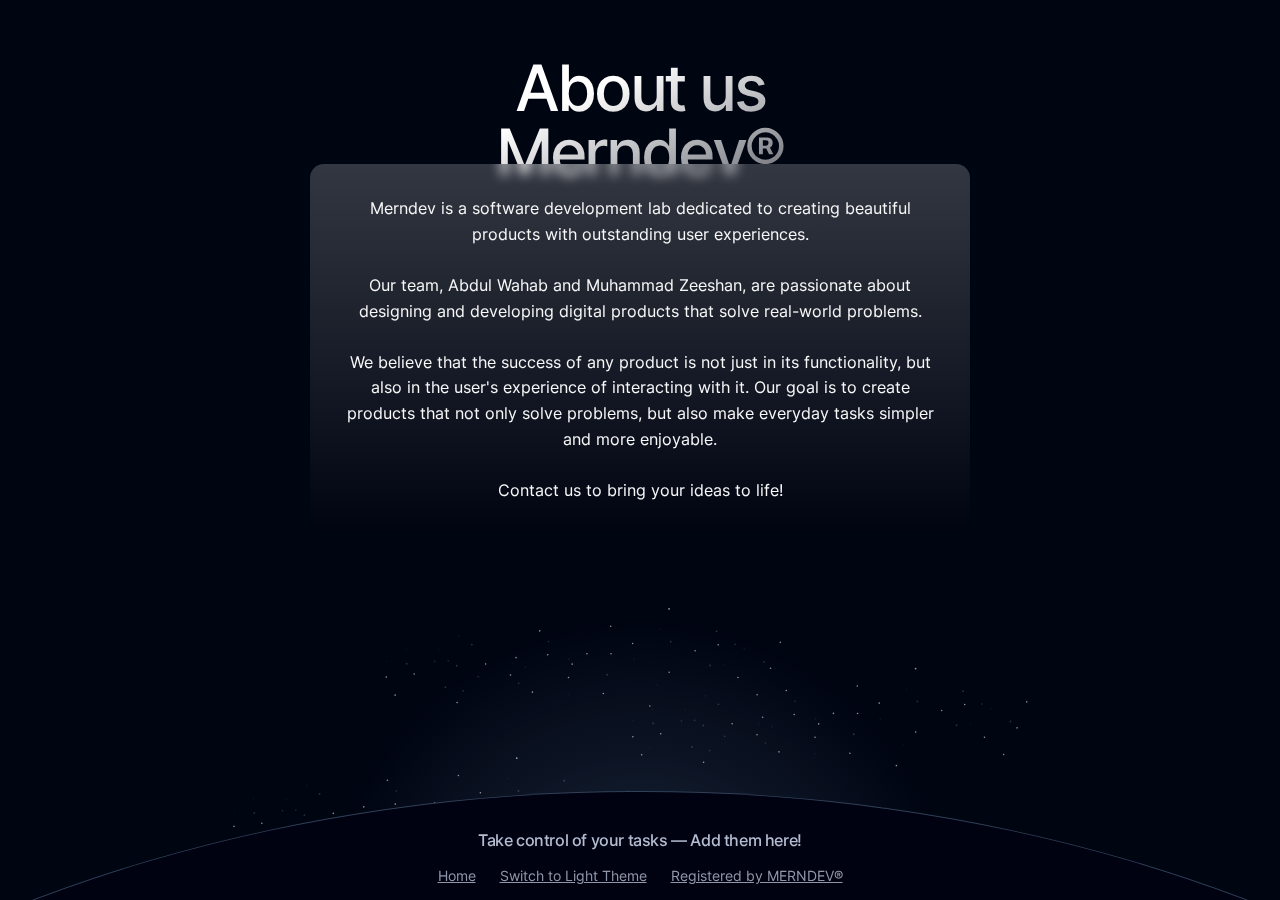
==== about.html @ f700a117 "Set up the git repo of project" ====
<!DOCTYPE html><!--  This site was created in Webflow. https://www.webflow.com  -->
<!--  Last Published: Wed Mar 15 2023 17:53:46 GMT+0000 (Coordinated Universal Time)  -->
<html data-wf-page="63f1719cac84aa5ac4c2e394" data-wf-site="63d78ce0af6ccf3d63dbedeb" lang="en">
<head>
  <meta charset="utf-8">
  <title>About | TaskTodo — Manage your today todo list on a new tab.</title>
  <meta content="Organize your daily tasks with TaskTodo — Todo. Chrome extension that displays your to-do list on a New tab. Stay productive and conquer your daily tasks with ease. Try TaskTodo now." name="description">
  <meta content="About | TaskTodo — Manage your today todo list on a new tab." property="og:title">
  <meta content="Organize your daily tasks with TaskTodo — Todo. Chrome extension that displays your to-do list on a New tab. Stay productive and conquer your daily tasks with ease. Try TaskTodo now." property="og:description">
  <meta content="https://uploads-ssl.webflow.com/63d78ce0af6ccf3d63dbedeb/6411ccfc32f6bf37821a3258_about-newtab-todo.png" property="og:image">
  <meta content="About | TaskTodo — Manage your today todo list on a new tab." property="twitter:title">
  <meta content="Organize your daily tasks with TaskTodo — Todo. Chrome extension that displays your to-do list on a New tab. Stay productive and conquer your daily tasks with ease. Try TaskTodo now." property="twitter:description">
  <meta content="https://uploads-ssl.webflow.com/63d78ce0af6ccf3d63dbedeb/6411ccfc32f6bf37821a3258_about-newtab-todo.png" property="twitter:image">
  <meta property="og:type" content="website">
  <meta content="summary_large_image" name="twitter:card">
  <meta content="width=device-width, initial-scale=1" name="viewport">
  <meta content="Webflow" name="generator">
  <link href="css/normalize.css" rel="stylesheet" type="text/css">
  <link href="css/webflow.css" rel="stylesheet" type="text/css">
  <link href="css/tasktodo-by-merndev.webflow.css" rel="stylesheet" type="text/css">
  <!-- [if lt IE 9]><script src="https://cdnjs.cloudflare.com/ajax/libs/html5shiv/3.7.3/html5shiv.min.js" type="text/javascript"></script><![endif] -->
  <script type="text/javascript">!function(o,c){var n=c.documentElement,t=" w-mod-";n.className+=t+"js",("ontouchstart"in o||o.DocumentTouch&&c instanceof DocumentTouch)&&(n.className+=t+"touch")}(window,document);</script>
  <link href="images/favicon.ico" rel="shortcut icon" type="image/x-icon">
  <link href="images/webclip.png" rel="apple-touch-icon">
</head>
<body class="body-dark">
  <div class="page-wrapper">
    <main class="main">
      <header class="hero">
        <div class="container page-padding">
          <div class="hero-header about-us">
            <h1 data-w-id="ef1936a9-1f14-6239-ec7d-8630858e416c" class="hero-heading">About us <br>Merndev®<br></h1>
            <div class="feature-section-header about-us">
              <div class="feature-img-wrap about-us">
                <div>Merndev is a software development lab dedicated to creating beautiful products with outstanding user experiences.<br><br>Our team, Abdul Wahab and Muhammad Zeeshan, are passionate about designing and developing digital products that solve real-world problems.<br><br>We believe that the success of any product is not just in its functionality, but also in the user&#x27;s experience of interacting with it. Our goal is to create products that not only solve problems, but also make everyday tasks simpler and more enjoyable.<br><br>Contact us to bring your ideas to life!</div>
              </div>
            </div>
          </div>
        </div>
        <div class="stars-curve">
          <div class="stars-curve-glow"></div><img src="images/stars-bg.svg" loading="lazy" alt="" class="stars-curve-bg">
          <div class="stars-curve-bottom"></div>
        </div>
      </header>
    </main>
    <div class="fixed">
      <div class="container vertical">
        <div class="text-block">Take control of your tasks — Add them here!</div>
        <div class="nav-menu">
          <a href="index.html" class="nav-link w-inline-block">
            <div>Home</div>
          </a>
          <a href="about-white.html" class="nav-link w-inline-block">
            <div>Switch to Light Theme</div>
          </a>
          <a href="mailto:merndev.ai@gmail.com?subject=Hi%20Merndev!" class="nav-link w-inline-block">
            <div>Registered by MERNDEV®</div>
          </a>
        </div>
      </div>
    </div>
  </div>
  <script src="https://d3e54v103j8qbb.cloudfront.net/js/jquery-3.5.1.min.dc5e7f18c8.js?site=63d78ce0af6ccf3d63dbedeb" type="text/javascript" integrity="sha256-9/aliU8dGd2tb6OSsuzixeV4y/faTqgFtohetphbbj0=" crossorigin="anonymous"></script>
  <script src="js/webflow.js" type="text/javascript"></script>
  <!-- [if lte IE 9]><script src="https://cdnjs.cloudflare.com/ajax/libs/placeholders/3.0.2/placeholders.min.js"></script><![endif] -->
</body>
</html>
---- css/webflow.css ----
@font-face {
  font-family: 'webflow-icons';
  src: url("[data-uri]") format('truetype');
  font-weight: normal;
  font-style: normal;
}
[class^="w-icon-"],
[class*=" w-icon-"] {
  /* use !important to prevent issues with browser extensions that change fonts */
  font-family: 'webflow-icons' !important;
  speak: none;
  font-style: normal;
  font-weight: normal;
  font-variant: normal;
  text-transform: none;
  line-height: 1;
  /* Better Font Rendering =========== */
  -webkit-font-smoothing: antialiased;
  -moz-osx-font-smoothing: grayscale;
}
.w-icon-slider-right:before {
  content: "\e600";
}
.w-icon-slider-left:before {
  content: "\e601";
}
.w-icon-nav-menu:before {
  content: "\e602";
}
.w-icon-arrow-down:before,
.w-icon-dropdown-toggle:before {
  content: "\e603";
}
.w-icon-file-upload-remove:before {
  content: "\e900";
}
.w-icon-file-upload-icon:before {
  content: "\e903";
}
* {
  -webkit-box-sizing: border-box;
  -moz-box-sizing: border-box;
  box-sizing: border-box;
}
html {
  height: 100%;
}
body {
  margin: 0;
  min-height: 100%;
  background-color: #fff;
  font-family: Arial, sans-serif;
  font-size: 14px;
  line-height: 20px;
  color: #333;
}
img {
  max-width: 100%;
  vertical-align: middle;
  display: inline-block;
}
html.w-mod-touch * {
  background-attachment: scroll !important;
}
.w-block {
  display: block;
}
.w-inline-block {
  max-width: 100%;
  display: inline-block;
}
.w-clearfix:before,
.w-clearfix:after {
  content: " ";
  display: table;
  grid-column-start: 1;
  grid-row-start: 1;
  grid-column-end: 2;
  grid-row-end: 2;
}
.w-clearfix:after {
  clear: both;
}
.w-hidden {
  display: none;
}
.w-button {
  display: inline-block;
  padding: 9px 15px;
  background-color: #3898EC;
  color: white;
  border: 0;
  line-height: inherit;
  text-decoration: none;
  cursor: pointer;
  border-radius: 0;
}
input.w-button {
  -webkit-appearance: button;
}
html[data-w-dynpage] [data-w-cloak] {
  color: transparent !important;
}
.w-webflow-badge,
.w-webflow-badge * {
  position: static;
  left: auto;
  top: auto;
  right: auto;
  bottom: auto;
  z-index: auto;
  display: block;
  visibility: visible;
  overflow: visible;
  overflow-x: visible;
  overflow-y: visible;
  box-sizing: border-box;
  width: auto;
  height: auto;
  max-height: none;
  max-width: none;
  min-height: 0;
  min-width: 0;
  margin: 0;
  padding: 0;
  float: none;
  clear: none;
  border: 0 none transparent;
  border-radius: 0;
  background: none;
  background-image: none;
  background-position: 0% 0%;
  background-size: auto auto;
  background-repeat: repeat;
  background-origin: padding-box;
  background-clip: border-box;
  background-attachment: scroll;
  background-color: transparent;
  box-shadow: none;
  opacity: 1;
  transform: none;
  transition: none;
  direction: ltr;
  font-family: inherit;
  font-weight: inherit;
  color: inherit;
  font-size: inherit;
  line-height: inherit;
  font-style: inherit;
  font-variant: inherit;
  text-align: inherit;
  letter-spacing: inherit;
  text-decoration: inherit;
  text-indent: 0;
  text-transform: inherit;
  list-style-type: disc;
  text-shadow: none;
  font-smoothing: auto;
  vertical-align: baseline;
  cursor: inherit;
  white-space: inherit;
  word-break: normal;
  word-spacing: normal;
  word-wrap: normal;
}
.w-webflow-badge {
  position: fixed !important;
  display: inline-block !important;
  visibility: visible !important;
  z-index: 2147483647 !important;
  top: auto !important;
  right: 12px !important;
  bottom: 12px !important;
  left: auto !important;
  color: #AAADB0 !important;
  background-color: #fff !important;
  border-radius: 3px !important;
  padding: 6px 8px 6px 6px !important;
  font-size: 12px !important;
  opacity: 1 !important;
  line-height: 14px !important;
  text-decoration: none !important;
  transform: none !important;
  margin: 0 !important;
  width: auto !important;
  height: auto !important;
  overflow: visible !important;
  white-space: nowrap;
  box-shadow: 0 0 0 1px rgba(0, 0, 0, 0.1), 0px 1px 3px rgba(0, 0, 0, 0.1);
  cursor: pointer;
}
.w-webflow-badge > img {
  display: inline-block !important;
  visibility: visible !important;
  opacity: 1 !important;
  vertical-align: middle !important;
}
h1,
h2,
h3,
h4,
h5,
h6 {
  font-weight: bold;
  margin-bottom: 10px;
}
h1 {
  font-size: 38px;
  line-height: 44px;
  margin-top: 20px;
}
h2 {
  font-size: 32px;
  line-height: 36px;
  margin-top: 20px;
}
h3 {
  font-size: 24px;
  line-height: 30px;
  margin-top: 20px;
}
h4 {
  font-size: 18px;
  line-height: 24px;
  margin-top: 10px;
}
h5 {
  font-size: 14px;
  line-height: 20px;
  margin-top: 10px;
}
h6 {
  font-size: 12px;
  line-height: 18px;
  margin-top: 10px;
}
p {
  margin-top: 0;
  margin-bottom: 10px;
}
blockquote {
  margin: 0 0 10px 0;
  padding: 10px 20px;
  border-left: 5px solid #E2E2E2;
  font-size: 18px;
  line-height: 22px;
}
figure {
  margin: 0;
  margin-bottom: 10px;
}
figcaption {
  margin-top: 5px;
  text-align: center;
}
ul,
ol {
  margin-top: 0px;
  margin-bottom: 10px;
  padding-left: 40px;
}
.w-list-unstyled {
  padding-left: 0;
  list-style: none;
}
.w-embed:before,
.w-embed:after {
  content: " ";
  display: table;
  grid-column-start: 1;
  grid-row-start: 1;
  grid-column-end: 2;
  grid-row-end: 2;
}
.w-embed:after {
  clear: both;
}
.w-video {
  width: 100%;
  position: relative;
  padding: 0;
}
.w-video iframe,
.w-video object,
.w-video embed {
  position: absolute;
  top: 0;
  left: 0;
  width: 100%;
  height: 100%;
  border: none;
}
fieldset {
  padding: 0;
  margin: 0;
  border: 0;
}
button,
[type='button'],
[type='reset'] {
  border: 0;
  cursor: pointer;
  -webkit-appearance: button;
}
.w-form {
  margin: 0 0 15px;
}
.w-form-done {
  display: none;
  padding: 20px;
  text-align: center;
  background-color: #dddddd;
}
.w-form-fail {
  display: none;
  margin-top: 10px;
  padding: 10px;
  background-color: #ffdede;
}
label {
  display: block;
  margin-bottom: 5px;
  font-weight: bold;
}
.w-input,
.w-select {
  display: block;
  width: 100%;
  height: 38px;
  padding: 8px 12px;
  margin-bottom: 10px;
  font-size: 14px;
  line-height: 1.42857143;
  color: #333333;
  vertical-align: middle;
  background-color: #ffffff;
  border: 1px solid #cccccc;
}
.w-input:-moz-placeholder,
.w-select:-moz-placeholder {
  color: #999;
}
.w-input::-moz-placeholder,
.w-select::-moz-placeholder {
  color: #999;
  opacity: 1;
}
.w-input:-ms-input-placeholder,
.w-select:-ms-input-placeholder {
  color: #999;
}
.w-input::-webkit-input-placeholder,
.w-select::-webkit-input-placeholder {
  color: #999;
}
.w-input:focus,
.w-select:focus {
  border-color: #3898EC;
  outline: 0;
}
.w-input[disabled],
.w-select[disabled],
.w-input[readonly],
.w-select[readonly],
fieldset[disabled] .w-input,
fieldset[disabled] .w-select {
  cursor: not-allowed;
}
.w-input[disabled]:not(.w-input-disabled),
.w-select[disabled]:not(.w-input-disabled),
.w-input[readonly],
.w-select[readonly],
fieldset[disabled]:not(.w-input-disabled) .w-input,
fieldset[disabled]:not(.w-input-disabled) .w-select {
  background-color: #eeeeee;
}
textarea.w-input,
textarea.w-select {
  height: auto;
}
.w-select {
  background-color: #f3f3f3;
}
.w-select[multiple] {
  height: auto;
}
.w-form-label {
  display: inline-block;
  cursor: pointer;
  font-weight: normal;
  margin-bottom: 0px;
}
.w-radio {
  display: block;
  margin-bottom: 5px;
  padding-left: 20px;
}
.w-radio:before,
.w-radio:after {
  content: " ";
  display: table;
  grid-column-start: 1;
  grid-row-start: 1;
  grid-column-end: 2;
  grid-row-end: 2;
}
.w-radio:after {
  clear: both;
}
.w-radio-input {
  margin: 4px 0 0;
  margin-top: 1px \9;
  line-height: normal;
  float: left;
  margin-left: -20px;
}
.w-radio-input {
  margin-top: 3px;
}
.w-file-upload {
  display: block;
  margin-bottom: 10px;
}
.w-file-upload-input {
  width: 0.1px;
  height: 0.1px;
  opacity: 0;
  overflow: hidden;
  position: absolute;
  z-index: -100;
}
.w-file-upload-default,
.w-file-upload-uploading,
.w-file-upload-success {
  display: inline-block;
  color: #333333;
}
.w-file-upload-error {
  display: block;
  margin-top: 10px;
}
.w-file-upload-default.w-hidden,
.w-file-upload-uploading.w-hidden,
.w-file-upload-error.w-hidden,
.w-file-upload-success.w-hidden {
  display: none;
}
.w-file-upload-uploading-btn {
  display: flex;
  font-size: 14px;
  font-weight: normal;
  cursor: pointer;
  margin: 0;
  padding: 8px 12px;
  border: 1px solid #cccccc;
  background-color: #fafafa;
}
.w-file-upload-file {
  display: flex;
  flex-grow: 1;
  justify-content: space-between;
  margin: 0;
  padding: 8px 9px 8px 11px;
  border: 1px solid #cccccc;
  background-color: #fafafa;
}
.w-file-upload-file-name {
  font-size: 14px;
  font-weight: normal;
  display: block;
}
.w-file-remove-link {
  margin-top: 3px;
  margin-left: 10px;
  width: auto;
  height: auto;
  padding: 3px;
  display: block;
  cursor: pointer;
}
.w-icon-file-upload-remove {
  margin: auto;
  font-size: 10px;
}
.w-file-upload-error-msg {
  display: inline-block;
  color: #ea384c;
  padding: 2px 0;
}
.w-file-upload-info {
  display: inline-block;
  line-height: 38px;
  padding: 0 12px;
}
.w-file-upload-label {
  display: inline-block;
  font-size: 14px;
  font-weight: normal;
  cursor: pointer;
  margin: 0;
  padding: 8px 12px;
  border: 1px solid #cccccc;
  background-color: #fafafa;
}
.w-icon-file-upload-icon,
.w-icon-file-upload-uploading {
  display: inline-block;
  margin-right: 8px;
  width: 20px;
}
.w-icon-file-upload-uploading {
  height: 20px;
}
.w-container {
  margin-left: auto;
  margin-right: auto;
  max-width: 940px;
}
.w-container:before,
.w-container:after {
  content: " ";
  display: table;
  grid-column-start: 1;
  grid-row-start: 1;
  grid-column-end: 2;
  grid-row-end: 2;
}
.w-container:after {
  clear: both;
}
.w-container .w-row {
  margin-left: -10px;
  margin-right: -10px;
}
.w-row:before,
.w-row:after {
  content: " ";
  display: table;
  grid-column-start: 1;
  grid-row-start: 1;
  grid-column-end: 2;
  grid-row-end: 2;
}
.w-row:after {
  clear: both;
}
.w-row .w-row {
  margin-left: 0;
  margin-right: 0;
}
.w-col {
  position: relative;
  float: left;
  width: 100%;
  min-height: 1px;
  padding-left: 10px;
  padding-right: 10px;
}
.w-col .w-col {
  padding-left: 0;
  padding-right: 0;
}
.w-col-1 {
  width: 8.33333333%;
}
.w-col-2 {
  width: 16.66666667%;
}
.w-col-3 {
  width: 25%;
}
.w-col-4 {
  width: 33.33333333%;
}
.w-col-5 {
  width: 41.66666667%;
}
.w-col-6 {
  width: 50%;
}
.w-col-7 {
  width: 58.33333333%;
}
.w-col-8 {
  width: 66.66666667%;
}
.w-col-9 {
  width: 75%;
}
.w-col-10 {
  width: 83.33333333%;
}
.w-col-11 {
  width: 91.66666667%;
}
.w-col-12 {
  width: 100%;
}
.w-hidden-main {
  display: none !important;
}
@media screen and (max-width: 991px) {
  .w-container {
    max-width: 728px;
  }
  .w-hidden-main {
    display: inherit !important;
  }
  .w-hidden-medium {
    display: none !important;
  }
  .w-col-medium-1 {
    width: 8.33333333%;
  }
  .w-col-medium-2 {
    width: 16.66666667%;
  }
  .w-col-medium-3 {
    width: 25%;
  }
  .w-col-medium-4 {
    width: 33.33333333%;
  }
  .w-col-medium-5 {
    width: 41.66666667%;
  }
  .w-col-medium-6 {
    width: 50%;
  }
  .w-col-medium-7 {
    width: 58.33333333%;
  }
  .w-col-medium-8 {
    width: 66.66666667%;
  }
  .w-col-medium-9 {
    width: 75%;
  }
  .w-col-medium-10 {
    width: 83.33333333%;
  }
  .w-col-medium-11 {
    width: 91.66666667%;
  }
  .w-col-medium-12 {
    width: 100%;
  }
  .w-col-stack {
    width: 100%;
    left: auto;
    right: auto;
  }
}
@media screen and (max-width: 767px) {
  .w-hidden-main {
    display: inherit !important;
  }
  .w-hidden-medium {
    display: inherit !important;
  }
  .w-hidden-small {
    display: none !important;
  }
  .w-row,
  .w-container .w-row {
    margin-left: 0;
    margin-right: 0;
  }
  .w-col {
    width: 100%;
    left: auto;
    right: auto;
  }
  .w-col-small-1 {
    width: 8.33333333%;
  }
  .w-col-small-2 {
    width: 16.66666667%;
  }
  .w-col-small-3 {
    width: 25%;
  }
  .w-col-small-4 {
    width: 33.33333333%;
  }
  .w-col-small-5 {
    width: 41.66666667%;
  }
  .w-col-small-6 {
    width: 50%;
  }
  .w-col-small-7 {
    width: 58.33333333%;
  }
  .w-col-small-8 {
    width: 66.66666667%;
  }
  .w-col-small-9 {
    width: 75%;
  }
  .w-col-small-10 {
    width: 83.33333333%;
  }
  .w-col-small-11 {
    width: 91.66666667%;
  }
  .w-col-small-12 {
    width: 100%;
  }
}
@media screen and (max-width: 479px) {
  .w-container {
    max-width: none;
  }
  .w-hidden-main {
    display: inherit !important;
  }
  .w-hidden-medium {
    display: inherit !important;
  }
  .w-hidden-small {
    display: inherit !important;
  }
  .w-hidden-tiny {
    display: none !important;
  }
  .w-col {
    width: 100%;
  }
  .w-col-tiny-1 {
    width: 8.33333333%;
  }
  .w-col-tiny-2 {
    width: 16.66666667%;
  }
  .w-col-tiny-3 {
    width: 25%;
  }
  .w-col-tiny-4 {
    width: 33.33333333%;
  }
  .w-col-tiny-5 {
    width: 41.66666667%;
  }
  .w-col-tiny-6 {
    width: 50%;
  }
  .w-col-tiny-7 {
    width: 58.33333333%;
  }
  .w-col-tiny-8 {
    width: 66.66666667%;
  }
  .w-col-tiny-9 {
    width: 75%;
  }
  .w-col-tiny-10 {
    width: 83.33333333%;
  }
  .w-col-tiny-11 {
    width: 91.66666667%;
  }
  .w-col-tiny-12 {
    width: 100%;
  }
}
.w-widget {
  position: relative;
}
.w-widget-map {
  width: 100%;
  height: 400px;
}
.w-widget-map label {
  width: auto;
  display: inline;
}
.w-widget-map img {
  max-width: inherit;
}
.w-widget-map .gm-style-iw {
  text-align: center;
}
.w-widget-map .gm-style-iw > button {
  display: none !important;
}
.w-widget-twitter {
  overflow: hidden;
}
.w-widget-twitter-count-shim {
  display: inline-block;
  vertical-align: top;
  position: relative;
  width: 28px;
  height: 20px;
  text-align: center;
  background: white;
  border: #758696 solid 1px;
  border-radius: 3px;
}
.w-widget-twitter-count-shim * {
  pointer-events: none;
  -webkit-user-select: none;
  -moz-user-select: none;
  -ms-user-select: none;
  user-select: none;
}
.w-widget-twitter-count-shim .w-widget-twitter-count-inner {
  position: relative;
  font-size: 15px;
  line-height: 12px;
  text-align: center;
  color: #999;
  font-family: serif;
}
.w-widget-twitter-count-shim .w-widget-twitter-count-clear {
  position: relative;
  display: block;
}
.w-widget-twitter-count-shim.w--large {
  width: 36px;
  height: 28px;
}
.w-widget-twitter-count-shim.w--large .w-widget-twitter-count-inner {
  font-size: 18px;
  line-height: 18px;
}
.w-widget-twitter-count-shim:not(.w--vertical) {
  margin-left: 5px;
  margin-right: 8px;
}
.w-widget-twitter-count-shim:not(.w--vertical).w--large {
  margin-left: 6px;
}
.w-widget-twitter-count-shim:not(.w--vertical):before,
.w-widget-twitter-count-shim:not(.w--vertical):after {
  top: 50%;
  left: 0;
  border: solid transparent;
  content: ' ';
  height: 0;
  width: 0;
  position: absolute;
  pointer-events: none;
}
.w-widget-twitter-count-shim:not(.w--vertical):before {
  border-color: rgba(117, 134, 150, 0);
  border-right-color: #5d6c7b;
  border-width: 4px;
  margin-left: -9px;
  margin-top: -4px;
}
.w-widget-twitter-count-shim:not(.w--vertical).w--large:before {
  border-width: 5px;
  margin-left: -10px;
  margin-top: -5px;
}
.w-widget-twitter-count-shim:not(.w--vertical):after {
  border-color: rgba(255, 255, 255, 0);
  border-right-color: white;
  border-width: 4px;
  margin-left: -8px;
  margin-top: -4px;
}
.w-widget-twitter-count-shim:not(.w--vertical).w--large:after {
  border-width: 5px;
  margin-left: -9px;
  margin-top: -5px;
}
.w-widget-twitter-count-shim.w--vertical {
  width: 61px;
  height: 33px;
  margin-bottom: 8px;
}
.w-widget-twitter-count-shim.w--vertical:before,
.w-widget-twitter-count-shim.w--vertical:after {
  top: 100%;
  left: 50%;
  border: solid transparent;
  content: ' ';
  height: 0;
  width: 0;
  position: absolute;
  pointer-events: none;
}
.w-widget-twitter-count-shim.w--vertical:before {
  border-color: rgba(117, 134, 150, 0);
  border-top-color: #5d6c7b;
  border-width: 5px;
  margin-left: -5px;
}
.w-widget-twitter-count-shim.w--vertical:after {
  border-color: rgba(255, 255, 255, 0);
  border-top-color: white;
  border-width: 4px;
  margin-left: -4px;
}
.w-widget-twitter-count-shim.w--vertical .w-widget-twitter-count-inner {
  font-size: 18px;
  line-height: 22px;
}
.w-widget-twitter-count-shim.w--vertical.w--large {
  width: 76px;
}
.w-background-video {
  position: relative;
  overflow: hidden;
  height: 500px;
  color: white;
}
.w-background-video > video {
  background-size: cover;
  background-position: 50% 50%;
  position: absolute;
  margin: auto;
  width: 100%;
  height: 100%;
  right: -100%;
  bottom: -100%;
  top: -100%;
  left: -100%;
  object-fit: cover;
  z-index: -100;
}
.w-background-video > video::-webkit-media-controls-start-playback-button {
  display: none !important;
  -webkit-appearance: none;
}
.w-background-video--control {
  position: absolute;
  bottom: 1em;
  right: 1em;
  background-color: transparent;
  padding: 0;
}
.w-background-video--control > [hidden] {
  display: none !important;
}
.w-slider {
  position: relative;
  height: 300px;
  text-align: center;
  background: #dddddd;
  clear: both;
  -webkit-tap-highlight-color: rgba(0, 0, 0, 0);
  tap-highlight-color: rgba(0, 0, 0, 0);
}
.w-slider-mask {
  position: relative;
  display: block;
  overflow: hidden;
  z-index: 1;
  left: 0;
  right: 0;
  height: 100%;
  white-space: nowrap;
}
.w-slide {
  position: relative;
  display: inline-block;
  vertical-align: top;
  width: 100%;
  height: 100%;
  white-space: normal;
  text-align: left;
}
.w-slider-nav {
  position: absolute;
  z-index: 2;
  top: auto;
  right: 0;
  bottom: 0;
  left: 0;
  margin: auto;
  padding-top: 10px;
  height: 40px;
  text-align: center;
  -webkit-tap-highlight-color: rgba(0, 0, 0, 0);
  tap-highlight-color: rgba(0, 0, 0, 0);
}
.w-slider-nav.w-round > div {
  border-radius: 100%;
}
.w-slider-nav.w-num > div {
  width: auto;
  height: auto;
  padding: 0.2em 0.5em;
  font-size: inherit;
  line-height: inherit;
}
.w-slider-nav.w-shadow > div {
  box-shadow: 0 0 3px rgba(51, 51, 51, 0.4);
}
.w-slider-nav-invert {
  color: #fff;
}
.w-slider-nav-invert > div {
  background-color: rgba(34, 34, 34, 0.4);
}
.w-slider-nav-invert > div.w-active {
  background-color: #222;
}
.w-slider-dot {
  position: relative;
  display: inline-block;
  width: 1em;
  height: 1em;
  background-color: rgba(255, 255, 255, 0.4);
  cursor: pointer;
  margin: 0 3px 0.5em;
  transition: background-color 100ms, color 100ms;
}
.w-slider-dot.w-active {
  background-color: #fff;
}
.w-slider-dot:focus {
  outline: none;
  box-shadow: 0px 0px 0px 2px #fff;
}
.w-slider-dot:focus.w-active {
  box-shadow: none;
}
.w-slider-arrow-left,
.w-slider-arrow-right {
  position: absolute;
  width: 80px;
  top: 0;
  right: 0;
  bottom: 0;
  left: 0;
  margin: auto;
  cursor: pointer;
  overflow: hidden;
  color: white;
  font-size: 40px;
  -webkit-tap-highlight-color: rgba(0, 0, 0, 0);
  tap-highlight-color: rgba(0, 0, 0, 0);
  -webkit-user-select: none;
  -moz-user-select: none;
  -ms-user-select: none;
  user-select: none;
}
.w-slider-arrow-left [class^='w-icon-'],
.w-slider-arrow-right [class^='w-icon-'],
.w-slider-arrow-left [class*=' w-icon-'],
.w-slider-arrow-right [class*=' w-icon-'] {
  position: absolute;
}
.w-slider-arrow-left:focus,
.w-slider-arrow-right:focus {
  outline: 0;
}
.w-slider-arrow-left {
  z-index: 3;
  right: auto;
}
.w-slider-arrow-right {
  z-index: 4;
  left: auto;
}
.w-icon-slider-left,
.w-icon-slider-right {
  top: 0;
  right: 0;
  bottom: 0;
  left: 0;
  margin: auto;
  width: 1em;
  height: 1em;
}
.w-slider-aria-label {
  border: 0;
  clip: rect(0 0 0 0);
  height: 1px;
  margin: -1px;
  overflow: hidden;
  padding: 0;
  position: absolute;
  width: 1px;
}
.w-slider-force-show {
  display: block !important;
}
.w-dropdown {
  display: inline-block;
  position: relative;
  text-align: left;
  margin-left: auto;
  margin-right: auto;
  z-index: 900;
}
.w-dropdown-btn,
.w-dropdown-toggle,
.w-dropdown-link {
  position: relative;
  vertical-align: top;
  text-decoration: none;
  color: #222222;
  padding: 20px;
  text-align: left;
  margin-left: auto;
  margin-right: auto;
  white-space: nowrap;
}
.w-dropdown-toggle {
  -webkit-user-select: none;
  -moz-user-select: none;
  -ms-user-select: none;
  user-select: none;
  display: inline-block;
  cursor: pointer;
  padding-right: 40px;
}
.w-dropdown-toggle:focus {
  outline: 0;
}
.w-icon-dropdown-toggle {
  position: absolute;
  top: 0;
  right: 0;
  bottom: 0;
  margin: auto;
  margin-right: 20px;
  width: 1em;
  height: 1em;
}
.w-dropdown-list {
  position: absolute;
  background: #dddddd;
  display: none;
  min-width: 100%;
}
.w-dropdown-list.w--open {
  display: block;
}
.w-dropdown-link {
  padding: 10px 20px;
  display: block;
  color: #222222;
}
.w-dropdown-link.w--current {
  color: #0082f3;
}
.w-dropdown-link:focus {
  outline: 0;
}
@media screen and (max-width: 767px) {
  .w-nav-brand {
    padding-left: 10px;
  }
}
/**
 * ## Note
 * Safari (on both iOS and OS X) does not handle viewport units (vh, vw) well.
 * For example percentage units do not work on descendants of elements that
 * have any dimensions expressed in viewport units. It also doesn’t handle them at
 * all in `calc()`.
 */
/**
 * Wrapper around all lightbox elements
 *
 * 1. Since the lightbox can receive focus, IE also gives it an outline.
 * 2. Fixes flickering on Chrome when a transition is in progress
 *    underneath the lightbox.
 */
.w-lightbox-backdrop {
  color: #000;
  cursor: auto;
  font-family: serif;
  font-size: medium;
  font-style: normal;
  font-variant: normal;
  font-weight: normal;
  letter-spacing: normal;
  line-height: normal;
  list-style: disc;
  text-align: start;
  text-indent: 0;
  text-shadow: none;
  text-transform: none;
  visibility: visible;
  white-space: normal;
  word-break: normal;
  word-spacing: normal;
  word-wrap: normal;
  position: fixed;
  top: 0;
  right: 0;
  bottom: 0;
  left: 0;
  color: #fff;
  font-family: "Helvetica Neue", Helvetica, Ubuntu, "Segoe UI", Verdana, sans-serif;
  font-size: 17px;
  line-height: 1.2;
  font-weight: 300;
  text-align: center;
  background: rgba(0, 0, 0, 0.9);
  z-index: 2000;
  outline: 0;
  /* 1 */
  opacity: 0;
  -webkit-user-select: none;
  -moz-user-select: none;
  -ms-user-select: none;
  -webkit-tap-highlight-color: transparent;
  -webkit-transform: translate(0, 0);
  /* 2 */
}
/**
 * Neat trick to bind the rubberband effect to our canvas instead of the whole
 * document on iOS. It also prevents a bug that causes the document underneath to scroll.
 */
.w-lightbox-backdrop,
.w-lightbox-container {
  height: 100%;
  overflow: auto;
  -webkit-overflow-scrolling: touch;
}
.w-lightbox-content {
  position: relative;
  height: 100vh;
  overflow: hidden;
}
.w-lightbox-view {
  position: absolute;
  width: 100vw;
  height: 100vh;
  opacity: 0;
}
.w-lightbox-view:before {
  content: "";
  height: 100vh;
}
/* .w-lightbox-content */
.w-lightbox-group,
.w-lightbox-group .w-lightbox-view,
.w-lightbox-group .w-lightbox-view:before {
  height: 86vh;
}
.w-lightbox-frame,
.w-lightbox-view:before {
  display: inline-block;
  vertical-align: middle;
}
/*
 * 1. Remove default margin set by user-agent on the <figure> element.
 */
.w-lightbox-figure {
  position: relative;
  margin: 0;
  /* 1 */
}
.w-lightbox-group .w-lightbox-figure {
  cursor: pointer;
}
/**
 * IE adds image dimensions as width and height attributes on the IMG tag,
 * but we need both width and height to be set to auto to enable scaling.
 */
.w-lightbox-img {
  width: auto;
  height: auto;
  max-width: none;
}
/**
 * 1. Reset if style is set by user on "All Images"
 */
.w-lightbox-image {
  display: block;
  float: none;
  /* 1 */
  max-width: 100vw;
  max-height: 100vh;
}
.w-lightbox-group .w-lightbox-image {
  max-height: 86vh;
}
.w-lightbox-caption {
  position: absolute;
  right: 0;
  bottom: 0;
  left: 0;
  padding: 0.5em 1em;
  background: rgba(0, 0, 0, 0.4);
  text-align: left;
  text-overflow: ellipsis;
  white-space: nowrap;
  overflow: hidden;
}
.w-lightbox-embed {
  position: absolute;
  top: 0;
  right: 0;
  bottom: 0;
  left: 0;
  width: 100%;
  height: 100%;
}
.w-lightbox-control {
  position: absolute;
  top: 0;
  width: 4em;
  background-size: 24px;
  background-repeat: no-repeat;
  background-position: center;
  cursor: pointer;
  -webkit-transition: all 0.3s;
  transition: all 0.3s;
}
.w-lightbox-left {
  display: none;
  bottom: 0;
  left: 0;
  /* <svg xmlns="http://www.w3.org/2000/svg" viewBox="-20 0 24 40" width="24" height="40"><g transform="rotate(45)"><path d="m0 0h5v23h23v5h-28z" opacity=".4"/><path d="m1 1h3v23h23v3h-26z" fill="#fff"/></g></svg> */
  background-image: url("[data-uri]");
}
.w-lightbox-right {
  display: none;
  right: 0;
  bottom: 0;
  /* <svg xmlns="http://www.w3.org/2000/svg" viewBox="-4 0 24 40" width="24" height="40"><g transform="rotate(45)"><path d="m0-0h28v28h-5v-23h-23z" opacity=".4"/><path d="m1 1h26v26h-3v-23h-23z" fill="#fff"/></g></svg> */
  background-image: url("[data-uri]");
}
/*
 * Without specifying the with and height inside the SVG, all versions of IE render the icon too small.
 * The bug does not seem to manifest itself if the elements are tall enough such as the above arrows.
 * (http://stackoverflow.com/questions/16092114/background-size-differs-in-internet-explorer)
 */
.w-lightbox-close {
  right: 0;
  height: 2.6em;
  /* <svg xmlns="http://www.w3.org/2000/svg" viewBox="-4 0 18 17" width="18" height="17"><g transform="rotate(45)"><path d="m0 0h7v-7h5v7h7v5h-7v7h-5v-7h-7z" opacity=".4"/><path d="m1 1h7v-7h3v7h7v3h-7v7h-3v-7h-7z" fill="#fff"/></g></svg> */
  background-image: url("[data-uri]");
  background-size: 18px;
}
/**
 * 1. All IE versions add extra space at the bottom without this.
 */
.w-lightbox-strip {
  position: absolute;
  bottom: 0;
  left: 0;
  right: 0;
  padding: 0 1vh;
  line-height: 0;
  /* 1 */
  white-space: nowrap;
  overflow-x: auto;
  overflow-y: hidden;
}
/*
 * 1. We use content-box to avoid having to do `width: calc(10vh + 2vw)`
 *    which doesn’t work in Safari anyway.
 * 2. Chrome renders images pixelated when switching to GPU. Making sure
 *    the parent is also rendered on the GPU (by setting translate3d for
 *    example) fixes this behavior.
 */
.w-lightbox-item {
  display: inline-block;
  width: 10vh;
  padding: 2vh 1vh;
  box-sizing: content-box;
  /* 1 */
  cursor: pointer;
  -webkit-transform: translate3d(0, 0, 0);
  /* 2 */
}
.w-lightbox-active {
  opacity: 0.3;
}
.w-lightbox-thumbnail {
  position: relative;
  height: 10vh;
  background: #222;
  overflow: hidden;
}
.w-lightbox-thumbnail-image {
  position: absolute;
  top: 0;
  left: 0;
}
.w-lightbox-thumbnail .w-lightbox-tall {
  top: 50%;
  width: 100%;
  -webkit-transform: translate(0, -50%);
  -ms-transform: translate(0, -50%);
  transform: translate(0, -50%);
}
.w-lightbox-thumbnail .w-lightbox-wide {
  left: 50%;
  height: 100%;
  -webkit-transform: translate(-50%, 0);
  -ms-transform: translate(-50%, 0);
  transform: translate(-50%, 0);
}
/*
 * Spinner
 *
 * Absolute pixel values are used to avoid rounding errors that would cause
 * the white spinning element to be misaligned with the track.
 */
.w-lightbox-spinner {
  position: absolute;
  top: 50%;
  left: 50%;
  box-sizing: border-box;
  width: 40px;
  height: 40px;
  margin-top: -20px;
  margin-left: -20px;
  border: 5px solid rgba(0, 0, 0, 0.4);
  border-radius: 50%;
  -webkit-animation: spin 0.8s infinite linear;
  animation: spin 0.8s infinite linear;
}
.w-lightbox-spinner:after {
  content: "";
  position: absolute;
  top: -4px;
  right: -4px;
  bottom: -4px;
  left: -4px;
  border: 3px solid transparent;
  border-bottom-color: #fff;
  border-radius: 50%;
}
/*
 * Utility classes
 */
.w-lightbox-hide {
  display: none;
}
.w-lightbox-noscroll {
  overflow: hidden;
}
@media (min-width: 768px) {
  .w-lightbox-content {
    height: 96vh;
    margin-top: 2vh;
  }
  .w-lightbox-view,
  .w-lightbox-view:before {
    height: 96vh;
  }
  /* .w-lightbox-content */
  .w-lightbox-group,
  .w-lightbox-group .w-lightbox-view,
  .w-lightbox-group .w-lightbox-view:before {
    height: 84vh;
  }
  .w-lightbox-image {
    max-width: 96vw;
    max-height: 96vh;
  }
  .w-lightbox-group .w-lightbox-image {
    max-width: 82.3vw;
    max-height: 84vh;
  }
  .w-lightbox-left,
  .w-lightbox-right {
    display: block;
    opacity: 0.5;
  }
  .w-lightbox-close {
    opacity: 0.8;
  }
  .w-lightbox-control:hover {
    opacity: 1;
  }
}
.w-lightbox-inactive,
.w-lightbox-inactive:hover {
  opacity: 0;
}
.w-richtext:before,
.w-richtext:after {
  content: " ";
  display: table;
  grid-column-start: 1;
  grid-row-start: 1;
  grid-column-end: 2;
  grid-row-end: 2;
}
.w-richtext:after {
  clear: both;
}
.w-richtext[contenteditable="true"]:before,
.w-richtext[contenteditable="true"]:after {
  white-space: initial;
}
.w-richtext ol,
.w-richtext ul {
  overflow: hidden;
}
.w-richtext .w-richtext-figure-selected.w-richtext-figure-type-video div:after,
.w-richtext .w-richtext-figure-selected[data-rt-type="video"] div:after {
  outline: 2px solid #2895f7;
}
.w-richtext .w-richtext-figure-selected.w-richtext-figure-type-image div,
.w-richtext .w-richtext-figure-selected[data-rt-type="image"] div {
  outline: 2px solid #2895f7;
}
.w-richtext figure.w-richtext-figure-type-video > div:after,
.w-richtext figure[data-rt-type="video"] > div:after {
  content: '';
  position: absolute;
  display: none;
  left: 0;
  top: 0;
  right: 0;
  bottom: 0;
}
.w-richtext figure {
  position: relative;
  max-width: 60%;
}
.w-richtext figure > div:before {
  cursor: default!important;
}
.w-richtext figure img {
  width: 100%;
}
.w-richtext figure figcaption.w-richtext-figcaption-placeholder {
  opacity: 0.6;
}
.w-richtext figure div {
  /* fix incorrectly sized selection border in the data manager */
  font-size: 0px;
  color: transparent;
}
.w-richtext figure.w-richtext-figure-type-image,
.w-richtext figure[data-rt-type="image"] {
  display: table;
}
.w-richtext figure.w-richtext-figure-type-image > div,
.w-richtext figure[data-rt-type="image"] > div {
  display: inline-block;
}
.w-richtext figure.w-richtext-figure-type-image > figcaption,
.w-richtext figure[data-rt-type="image"] > figcaption {
  display: table-caption;
  caption-side: bottom;
}
.w-richtext figure.w-richtext-figure-type-video,
.w-richtext figure[data-rt-type="video"] {
  width: 60%;
  height: 0;
}
.w-richtext figure.w-richtext-figure-type-video iframe,
.w-richtext figure[data-rt-type="video"] iframe {
  position: absolute;
  top: 0;
  left: 0;
  width: 100%;
  height: 100%;
}
.w-richtext figure.w-richtext-figure-type-video > div,
.w-richtext figure[data-rt-type="video"] > div {
  width: 100%;
}
.w-richtext figure.w-richtext-align-center {
  margin-right: auto;
  margin-left: auto;
  clear: both;
}
.w-richtext figure.w-richtext-align-center.w-richtext-figure-type-image > div,
.w-richtext figure.w-richtext-align-center[data-rt-type="image"] > div {
  max-width: 100%;
}
.w-richtext figure.w-richtext-align-normal {
  clear: both;
}
.w-richtext figure.w-richtext-align-fullwidth {
  width: 100%;
  max-width: 100%;
  text-align: center;
  clear: both;
  display: block;
  margin-right: auto;
  margin-left: auto;
}
.w-richtext figure.w-richtext-align-fullwidth > div {
  display: inline-block;
  /* padding-bottom is used for aspect ratios in video figures
      we want the div to inherit that so hover/selection borders in the designer-canvas
      fit right*/
  padding-bottom: inherit;
}
.w-richtext figure.w-richtext-align-fullwidth > figcaption {
  display: block;
}
.w-richtext figure.w-richtext-align-floatleft {
  float: left;
  margin-right: 15px;
  clear: none;
}
.w-richtext figure.w-richtext-align-floatright {
  float: right;
  margin-left: 15px;
  clear: none;
}
.w-nav {
  position: relative;
  background: #dddddd;
  z-index: 1000;
}
.w-nav:before,
.w-nav:after {
  content: " ";
  display: table;
  grid-column-start: 1;
  grid-row-start: 1;
  grid-column-end: 2;
  grid-row-end: 2;
}
.w-nav:after {
  clear: both;
}
.w-nav-brand {
  position: relative;
  float: left;
  text-decoration: none;
  color: #333333;
}
.w-nav-link {
  position: relative;
  display: inline-block;
  vertical-align: top;
  text-decoration: none;
  color: #222222;
  padding: 20px;
  text-align: left;
  margin-left: auto;
  margin-right: auto;
}
.w-nav-link.w--current {
  color: #0082f3;
}
.w-nav-menu {
  position: relative;
  float: right;
}
[data-nav-menu-open] {
  display: block !important;
  position: absolute;
  top: 100%;
  left: 0;
  right: 0;
  background: #C8C8C8;
  text-align: center;
  overflow: visible;
  min-width: 200px;
}
.w--nav-link-open {
  display: block;
  position: relative;
}
.w-nav-overlay {
  position: absolute;
  overflow: hidden;
  display: none;
  top: 100%;
  left: 0;
  right: 0;
  width: 100%;
}
.w-nav-overlay [data-nav-menu-open] {
  top: 0;
}
.w-nav[data-animation="over-left"] .w-nav-overlay {
  width: auto;
}
.w-nav[data-animation="over-left"] .w-nav-overlay,
.w-nav[data-animation="over-left"] [data-nav-menu-open] {
  right: auto;
  z-index: 1;
  top: 0;
}
.w-nav[data-animation="over-right"] .w-nav-overlay {
  width: auto;
}
.w-nav[data-animation="over-right"] .w-nav-overlay,
.w-nav[data-animation="over-right"] [data-nav-menu-open] {
  left: auto;
  z-index: 1;
  top: 0;
}
.w-nav-button {
  position: relative;
  float: right;
  padding: 18px;
  font-size: 24px;
  display: none;
  cursor: pointer;
  -webkit-tap-highlight-color: rgba(0, 0, 0, 0);
  tap-highlight-color: rgba(0, 0, 0, 0);
  -webkit-user-select: none;
  -moz-user-select: none;
  -ms-user-select: none;
  user-select: none;
}
.w-nav-button:focus {
  outline: 0;
}
.w-nav-button.w--open {
  background-color: #C8C8C8;
  color: white;
}
.w-nav[data-collapse="all"] .w-nav-menu {
  display: none;
}
.w-nav[data-collapse="all"] .w-nav-button {
  display: block;
}
.w--nav-dropdown-open {
  display: block;
}
.w--nav-dropdown-toggle-open {
  display: block;
}
.w--nav-dropdown-list-open {
  position: static;
}
@media screen and (max-width: 991px) {
  .w-nav[data-collapse="medium"] .w-nav-menu {
    display: none;
  }
  .w-nav[data-collapse="medium"] .w-nav-button {
    display: block;
  }
}
@media screen and (max-width: 767px) {
  .w-nav[data-collapse="small"] .w-nav-menu {
    display: none;
  }
  .w-nav[data-collapse="small"] .w-nav-button {
    display: block;
  }
  .w-nav-brand {
    padding-left: 10px;
  }
}
@media screen and (max-width: 479px) {
  .w-nav[data-collapse="tiny"] .w-nav-menu {
    display: none;
  }
  .w-nav[data-collapse="tiny"] .w-nav-button {
    display: block;
  }
}
.w-tabs {
  position: relative;
}
.w-tabs:before,
.w-tabs:after {
  content: " ";
  display: table;
  grid-column-start: 1;
  grid-row-start: 1;
  grid-column-end: 2;
  grid-row-end: 2;
}
.w-tabs:after {
  clear: both;
}
.w-tab-menu {
  position: relative;
}
.w-tab-link {
  position: relative;
  display: inline-block;
  vertical-align: top;
  text-decoration: none;
  padding: 9px 30px;
  text-align: left;
  cursor: pointer;
  color: #222222;
  background-color: #dddddd;
}
.w-tab-link.w--current {
  background-color: #C8C8C8;
}
.w-tab-link:focus {
  outline: 0;
}
.w-tab-content {
  position: relative;
  display: block;
  overflow: hidden;
}
.w-tab-pane {
  position: relative;
  display: none;
}
.w--tab-active {
  display: block;
}
@media screen and (max-width: 479px) {
  .w-tab-link {
    display: block;
  }
}
.w-ix-emptyfix:after {
  content: "";
}
@keyframes spin {
  0% {
    transform: rotate(0deg);
  }
  100% {
    transform: rotate(360deg);
  }
}
.w-dyn-empty {
  padding: 10px;
  background-color: #dddddd;
}
.w-dyn-hide {
  display: none !important;
}
.w-dyn-bind-empty {
  display: none !important;
}
.w-condition-invisible {
  display: none !important;
}
---- css/tasktodo-by-merndev.webflow.css ----
.w-checkbox {
  display: block;
  margin-bottom: 5px;
  padding-left: 20px;
}

.w-checkbox::before {
  content: ' ';
  display: table;
  -ms-grid-column-span: 1;
  grid-column-end: 2;
  -ms-grid-column: 1;
  grid-column-start: 1;
  -ms-grid-row-span: 1;
  grid-row-end: 2;
  -ms-grid-row: 1;
  grid-row-start: 1;
}

.w-checkbox::after {
  content: ' ';
  display: table;
  -ms-grid-column-span: 1;
  grid-column-end: 2;
  -ms-grid-column: 1;
  grid-column-start: 1;
  -ms-grid-row-span: 1;
  grid-row-end: 2;
  -ms-grid-row: 1;
  grid-row-start: 1;
  clear: both;
}

.w-checkbox-input {
  float: left;
  margin-bottom: 0px;
  margin-left: -20px;
  margin-right: 0px;
  margin-top: 4px;
  line-height: normal;
}

.w-checkbox-input--inputType-custom {
  border-top-width: 1px;
  border-bottom-width: 1px;
  border-left-width: 1px;
  border-right-width: 1px;
  border-top-color: #ccc;
  border-bottom-color: #ccc;
  border-left-color: #ccc;
  border-right-color: #ccc;
  border-top-style: solid;
  border-bottom-style: solid;
  border-left-style: solid;
  border-right-style: solid;
  width: 12px;
  height: 12px;
  border-bottom-left-radius: 2px;
  border-bottom-right-radius: 2px;
  border-top-left-radius: 2px;
  border-top-right-radius: 2px;
}

.w-checkbox-input--inputType-custom.w--redirected-checked {
  background-color: #3898ec;
  border-top-color: #3898ec;
  border-bottom-color: #3898ec;
  border-left-color: #3898ec;
  border-right-color: #3898ec;
  background-image: url('https://d3e54v103j8qbb.cloudfront.net/static/custom-checkbox-checkmark.589d534424.svg');
  background-position: 50% 50%;
  background-size: cover;
  background-repeat: no-repeat;
}

.w-checkbox-input--inputType-custom.w--redirected-focus {
  box-shadow: 0px 0px 3px 1px #3898ec;
}

body {
  background-color: #000212;
  font-family: Inter, sans-serif;
  color: #f7f8f8;
  font-size: 16px;
  line-height: 1.5;
}

h1 {
  margin-top: 0px;
  margin-bottom: 0px;
  font-size: 38px;
  line-height: 44px;
  font-weight: 500;
}

h2 {
  margin-top: 0px;
  margin-bottom: 0px;
  font-size: 32px;
  line-height: 36px;
  font-weight: 700;
}

h3 {
  margin-top: 0px;
  margin-bottom: 10px;
  font-size: 24px;
  line-height: 30px;
  font-weight: 700;
}

.page-wrapper {
  overflow: hidden;
}

.page-padding {
  padding-right: 32px;
  padding-left: 32px;
}

.container {
  width: 100%;
  max-width: 1200px;
  margin-right: auto;
  margin-left: auto;
}

.nav-menu {
  display: -webkit-box;
  display: -webkit-flex;
  display: -ms-flexbox;
  display: flex;
  margin-right: auto;
  margin-left: auto;
  -webkit-box-pack: center;
  -webkit-justify-content: center;
  -ms-flex-pack: center;
  justify-content: center;
  -webkit-box-align: center;
  -webkit-align-items: center;
  -ms-flex-align: center;
  align-items: center;
  grid-column-gap: 24px;
}

.hero {
  margin-bottom: 140px;
  padding-top: 56px;
}

.hero-header {
  display: -webkit-box;
  display: -webkit-flex;
  display: -ms-flexbox;
  display: flex;
  max-width: 760px;
  margin-right: auto;
  margin-left: auto;
  -webkit-box-orient: vertical;
  -webkit-box-direction: normal;
  -webkit-flex-direction: column;
  -ms-flex-direction: column;
  flex-direction: column;
  -webkit-box-align: center;
  -webkit-align-items: center;
  -ms-flex-align: center;
  align-items: center;
  text-align: center;
}

.hero-header.about-us {
  max-width: 660px;
}

.hero-heading {
  margin-bottom: 24px;
  padding-right: 0.13em;
  padding-bottom: 0.13em;
  padding-left: 0.13em;
  background-image: linear-gradient(156deg, #fff 30%, hsla(0, 0%, 100%, 0.38));
  font-size: 64px;
  line-height: 1;
  font-weight: 500;
  letter-spacing: -0.05em;
  -webkit-background-clip: text;
  background-clip: text;
  -webkit-text-fill-color: transparent;
}

.hero-heading.dark {
  background-image: linear-gradient(156deg, #000 30%, hsla(0, 0%, 100%, 0.38));
}

.nav-link {
  display: -webkit-box;
  display: -webkit-flex;
  display: -ms-flexbox;
  display: flex;
  height: 48px;
  margin-left: 0px;
  -webkit-box-align: center;
  -webkit-align-items: center;
  -ms-flex-align: center;
  align-items: center;
  -webkit-transition: color 250ms ease;
  transition: color 250ms ease;
  color: rgba(180, 188, 208, 0.8);
  font-size: 14px;
  line-height: 48px;
  font-weight: 400;
  text-shadow: 0 1px 4px rgba(0, 0, 0, 0.3);
}

.nav-link:hover {
  color: #4388cc;
}

.nav-link.w--current {
  color: #f7f8f8;
}

.nav-link.dark {
  color: rgba(74, 78, 88, 0.8);
  text-shadow: 0 1px 4px rgba(0, 0, 0, 0.1);
}

.stars-curve {
  position: fixed;
  bottom: 0px;
  z-index: 0;
  overflow: visible;
  width: 100%;
  height: 390px;
  margin: -320px auto 0px;
}

.stars-curve-glow {
  position: absolute;
  left: 0%;
  top: auto;
  right: 0%;
  bottom: -10%;
  height: 90%;
  background-image: radial-gradient(circle farthest-corner at 50% 100%, #779fc6, rgba(119, 159, 198, 0) 44%);
  opacity: 0.24;
}

.stars-curve-bg {
  position: absolute;
  left: 24vw;
  top: 0%;
  width: 50%;
  opacity: 0.8;
  -webkit-transform: rotate(30deg) translate(0%, 0%);
  -ms-transform: rotate(30deg) translate(0%, 0%);
  transform: rotate(30deg) translate(0%, 0%);
}

.stars-curve-bg.dark {
  -webkit-filter: invert(100%);
  filter: invert(100%);
}

.stars-curve-bottom {
  position: absolute;
  left: -50%;
  top: 72%;
  width: 200%;
  padding-top: 142%;
  border-top: 1px solid rgba(119, 159, 198, 0.4);
  border-radius: 50%;
  background-color: #000212;
}

.stars-curve-bottom.light {
  background-color: #ebebed;
}

.command-menu-input {
  display: -webkit-box;
  display: -webkit-flex;
  display: -ms-flexbox;
  display: flex;
  height: 58px;
  margin-bottom: 0px;
  padding: 0px 22px;
  -webkit-box-align: center;
  -webkit-align-items: center;
  -ms-flex-align: center;
  align-items: center;
  border-radius: 12px 12px 0px 0px;
  background-color: rgba(0, 0, 0, 0.3);
  -webkit-transition: all 200ms ease;
  transition: all 200ms ease;
  color: #fff;
  font-size: 16px;
}

.command-menu-input:focus {
  border-style: solid;
  border-width: 1px;
  border-color: #3f8bd7;
  box-shadow: 0 1px 40px 0 rgba(63, 134, 205, 0.5);
}

.command-menu-input::-webkit-input-placeholder {
  color: #81808e;
}

.command-menu-input:-ms-input-placeholder {
  color: #81808e;
}

.command-menu-input::-ms-input-placeholder {
  color: #81808e;
}

.command-menu-input::placeholder {
  color: #81808e;
}

.command-menu-input.dark {
  border: 1px solid #000;
  background-color: rgba(255, 255, 255, 0.2);
  color: #000;
}

.command-menu-input.dark:focus {
  box-shadow: 0 0 30px 0 rgba(63, 134, 205, 0.5);
}

.command-menu-option {
  display: -webkit-box;
  display: -webkit-flex;
  display: -ms-flexbox;
  display: flex;
  overflow: hidden;
  width: 100%;
  height: 60px;
  padding-right: 20px;
  padding-left: 20px;
  -webkit-box-pack: justify;
  -webkit-justify-content: space-between;
  -ms-flex-pack: justify;
  justify-content: space-between;
  -webkit-box-align: center;
  -webkit-align-items: center;
  -ms-flex-align: center;
  align-items: center;
  grid-column-gap: 12px;
  border-bottom: 1px solid hsla(0, 0%, 100%, 0.1);
  font-size: 14px;
  cursor: pointer;
}

.command-menu-option:hover {
  background-color: hsla(0, 0%, 100%, 0.05);
}

.command-menu-option.done-task {
  display: none;
}

.command-menu-option.dark {
  border-right: 1px solid rgba(0, 0, 0, 0.1);
  border-left: 1px solid rgba(0, 0, 0, 0.1);
  border-bottom-color: rgba(0, 0, 0, 0.1);
  background-color: rgba(180, 188, 208, 0.08);
}

.command-menu-option.dark:hover {
  background-color: rgba(0, 0, 0, 0.04);
}

.feature-section-header {
  position: relative;
  z-index: 110;
  min-width: 528px;
  margin-top: -140px;
  margin-bottom: 0px;
  padding-top: 128px;
  padding-bottom: 0px;
  text-align: center;
}

.feature-img-wrap {
  position: relative;
  max-width: 100%;
  margin-top: -40px;
  margin-right: auto;
  margin-left: auto;
  border-radius: 14px;
  background-image: -webkit-gradient(linear, left top, left bottom, from(hsla(0, 0%, 100%, 0.2)), to(hsla(0, 0%, 100%, 0)));
  background-image: linear-gradient(180deg, hsla(0, 0%, 100%, 0.2), hsla(0, 0%, 100%, 0));
  -webkit-backdrop-filter: blur(6px);
  backdrop-filter: blur(6px);
}

.feature-img-wrap.about-us {
  padding: 32px;
  font-size: 16px;
  line-height: 1.6;
}

.feature-img-wrap.dark {
  background-image: -webkit-gradient(linear, left top, left bottom, from(rgba(0, 0, 0, 0.02)), to(transparent));
  background-image: linear-gradient(180deg, rgba(0, 0, 0, 0.02), transparent);
}

.feature-img-wrap.dark.about-us {
  color: #000;
}

.feature-img-wrap.dark.about-us.line {
  border-style: solid;
  border-width: 1px;
  border-color: #dde2ee;
  background-color: rgba(180, 188, 208, 0.08);
}

.form-block {
  margin-bottom: 0px;
}

.checkbox-field {
  display: -webkit-box;
  display: -webkit-flex;
  display: -ms-flexbox;
  display: flex;
  margin-bottom: 0px;
  -webkit-box-align: center;
  -webkit-align-items: center;
  -ms-flex-align: center;
  align-items: center;
  cursor: pointer;
}

.checkbox-field.done {
  color: rgba(99, 103, 114, 0.4);
  text-decoration: line-through;
}

.checkbox {
  overflow: hidden;
  width: 16px;
  height: 16px;
  max-height: 16px;
  max-width: 16px;
  min-height: 16px;
  min-width: 16px;
  margin-top: 0px;
  border-radius: 20px;
}

.checkbox.w--redirected-checked {
  border-style: none;
  border-color: #4388cc;
  background-color: rgba(63, 134, 205, 0.7);
  background-image: none;
  background-size: auto;
  background-repeat: repeat;
}

.checkbox.w--redirected-focus {
  box-shadow: none;
}

.checkbox-label {
  margin-left: 10px;
  text-align: left;
  letter-spacing: 0em;
}

.checkbox-label.dark {
  color: #000;
}

.text-block {
  background-color: transparent;
  color: #b4bcd0;
  font-size: 16px;
  font-weight: 500;
  text-align: center;
  letter-spacing: -0.025em;
}

.text-block.dark {
  color: #40444d;
}

.delete-icon {
  display: none;
  width: 12px;
  height: 12px;
  opacity: 0.5;
}

.div-block {
  display: -webkit-box;
  display: -webkit-flex;
  display: -ms-flexbox;
  display: flex;
  -webkit-box-align: center;
  -webkit-align-items: center;
  -ms-flex-align: center;
  align-items: center;
  grid-column-gap: 8px;
}

.dropdown-toggle {
  width: 60px;
  margin-bottom: 0px;
  padding: 0px 0px 0px 10px;
  border: 1px none #000;
  background-color: transparent;
  color: #b4bcd0;
  font-size: 14px;
}

.dropdown-toggle.done {
  color: rgba(180, 188, 208, 0.4);
}

.body-dark {
  background-color: #000512;
}

.body-light {
  background-color: #ededed;
}

.fixed {
  position: fixed;
  bottom: 0px;
  width: 100%;
}

@media screen and (max-width: 991px) {
  .hero-header {
    max-width: 690px;
  }
}

@media screen and (max-width: 767px) {
  .page-padding {
    padding-right: 24px;
    padding-left: 24px;
  }

  .hero-header {
    max-width: 570px;
  }

  .hero-heading {
    font-size: 56px;
  }

  .feature-img-wrap {
    border-radius: 8px;
  }
}

@media screen and (max-width: 479px) {
  .nav-menu {
    -webkit-flex-wrap: wrap;
    -ms-flex-wrap: wrap;
    flex-wrap: wrap;
  }

  .hero-header {
    max-width: 420px;
  }

  .hero-heading {
    font-size: 36px;
  }

  .nav-link {
    height: 32px;
  }

  .feature-section-header {
    min-width: 100%;
    margin-top: -125px;
  }
}

@font-face {
  font-family: 'Inter';
  src: url('../fonts/inter-v12-latin-regular.woff2') format('woff2'), url('../fonts/inter-v12-latin-regular.woff') format('woff');
  font-weight: 400;
  font-style: normal;
  font-display: swap;
}
@font-face {
  font-family: 'Inter';
  src: url('../fonts/inter-v12-latin-500.woff2') format('woff2'), url('../fonts/inter-v12-latin-500.woff') format('woff');
  font-weight: 500;
  font-style: normal;
  font-display: swap;
}
@font-face {
  font-family: 'Inter';
  src: url('../fonts/inter-v12-latin-600.woff2') format('woff2'), url('../fonts/inter-v12-latin-600.woff') format('woff');
  font-weight: 600;
  font-style: normal;
  font-display: swap;
}
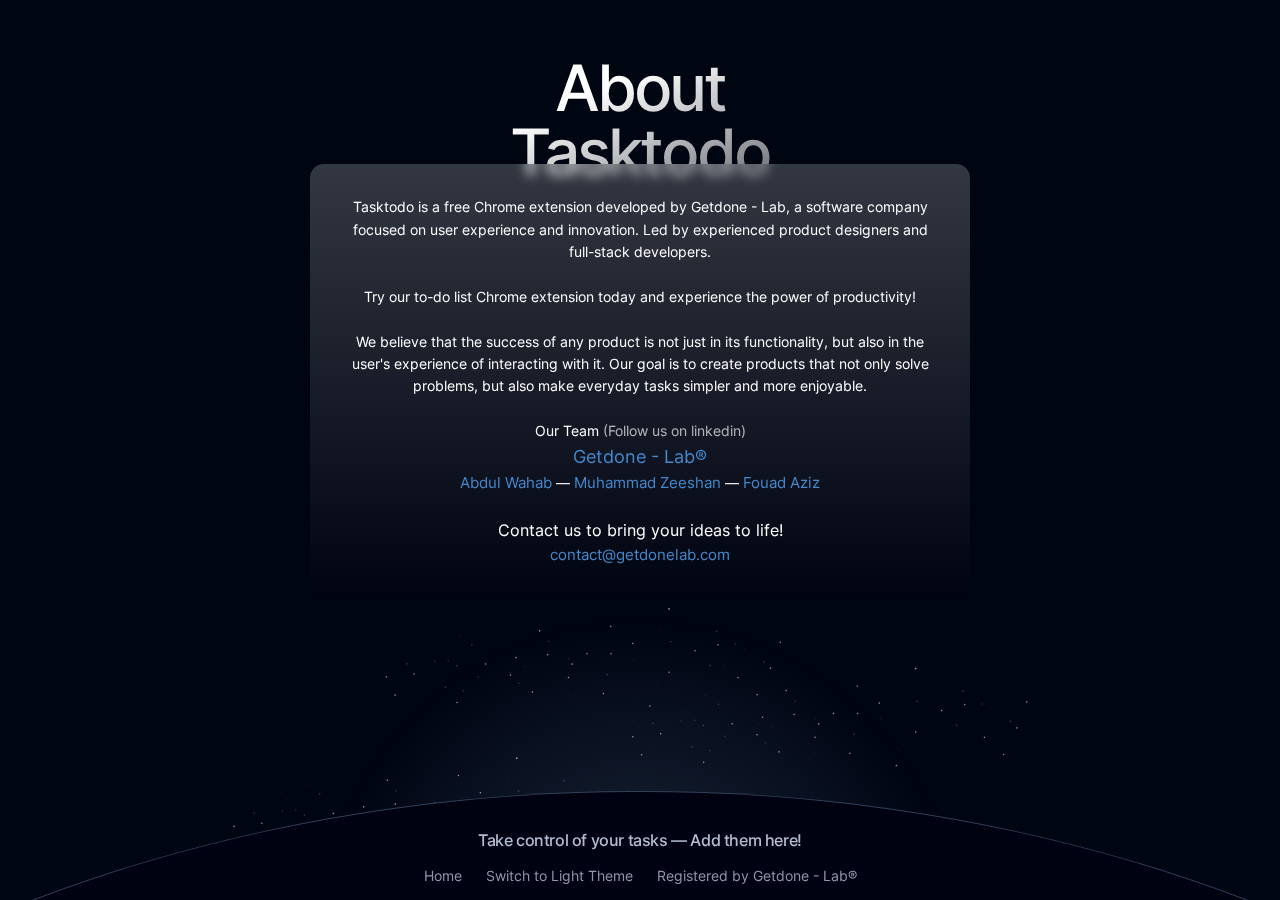
==== commit 6c3acc29: "minor changes to links, text, colors and added empty state click functionality" ====
--- a/about.html
+++ b/about.html
@@ -1,67 +1,174 @@
-<!DOCTYPE html><!--  This site was created in Webflow. https://www.webflow.com  -->
-<!--  Last Published: Wed Mar 15 2023 17:53:46 GMT+0000 (Coordinated Universal Time)  -->
-<html data-wf-page="63f1719cac84aa5ac4c2e394" data-wf-site="63d78ce0af6ccf3d63dbedeb" lang="en">
-<head>
-  <meta charset="utf-8">
-  <title>About | TaskTodo — Manage your today todo list on a new tab.</title>
-  <meta content="Organize your daily tasks with TaskTodo — Todo. Chrome extension that displays your to-do list on a New tab. Stay productive and conquer your daily tasks with ease. Try TaskTodo now." name="description">
-  <meta content="About | TaskTodo — Manage your today todo list on a new tab." property="og:title">
-  <meta content="Organize your daily tasks with TaskTodo — Todo. Chrome extension that displays your to-do list on a New tab. Stay productive and conquer your daily tasks with ease. Try TaskTodo now." property="og:description">
-  <meta content="https://uploads-ssl.webflow.com/63d78ce0af6ccf3d63dbedeb/6411ccfc32f6bf37821a3258_about-newtab-todo.png" property="og:image">
-  <meta content="About | TaskTodo — Manage your today todo list on a new tab." property="twitter:title">
-  <meta content="Organize your daily tasks with TaskTodo — Todo. Chrome extension that displays your to-do list on a New tab. Stay productive and conquer your daily tasks with ease. Try TaskTodo now." property="twitter:description">
-  <meta content="https://uploads-ssl.webflow.com/63d78ce0af6ccf3d63dbedeb/6411ccfc32f6bf37821a3258_about-newtab-todo.png" property="twitter:image">
-  <meta property="og:type" content="website">
-  <meta content="summary_large_image" name="twitter:card">
-  <meta content="width=device-width, initial-scale=1" name="viewport">
-  <meta content="Webflow" name="generator">
-  <link href="css/normalize.css" rel="stylesheet" type="text/css">
-  <link href="css/webflow.css" rel="stylesheet" type="text/css">
-  <link href="css/tasktodo-by-merndev.webflow.css" rel="stylesheet" type="text/css">
-  <!-- [if lt IE 9]><script src="https://cdnjs.cloudflare.com/ajax/libs/html5shiv/3.7.3/html5shiv.min.js" type="text/javascript"></script><![endif] -->
-  <script type="text/javascript">!function(o,c){var n=c.documentElement,t=" w-mod-";n.className+=t+"js",("ontouchstart"in o||o.DocumentTouch&&c instanceof DocumentTouch)&&(n.className+=t+"touch")}(window,document);</script>
-  <link href="images/favicon.ico" rel="shortcut icon" type="image/x-icon">
-  <link href="images/webclip.png" rel="apple-touch-icon">
-</head>
-<body class="body-dark">
-  <div class="page-wrapper">
-    <main class="main">
-      <header class="hero">
-        <div class="container page-padding">
-          <div class="hero-header about-us">
-            <h1 data-w-id="ef1936a9-1f14-6239-ec7d-8630858e416c" class="hero-heading">About us <br>Merndev®<br></h1>
-            <div class="feature-section-header about-us">
-              <div class="feature-img-wrap about-us">
-                <div>Merndev is a software development lab dedicated to creating beautiful products with outstanding user experiences.<br><br>Our team, Abdul Wahab and Muhammad Zeeshan, are passionate about designing and developing digital products that solve real-world problems.<br><br>We believe that the success of any product is not just in its functionality, but also in the user&#x27;s experience of interacting with it. Our goal is to create products that not only solve problems, but also make everyday tasks simpler and more enjoyable.<br><br>Contact us to bring your ideas to life!</div>
+<!DOCTYPE html>
+<html
+  data-wf-page="63f1719cac84aa5ac4c2e394"
+  data-wf-site="63d78ce0af6ccf3d63dbedeb"
+  lang="en"
+>
+  <head>
+    <meta charset="utf-8" />
+    <title>About | TaskTodo — Manage your today todo list on a new tab.</title>
+    <meta
+      content="Organize your daily tasks with TaskTodo — Todo. Chrome extension that displays your to-do list on a New tab. Stay productive and conquer your daily tasks with ease. Try TaskTodo now."
+      name="description"
+    />
+    <meta
+      content="About | TaskTodo — Manage your today todo list on a new tab."
+      property="og:title"
+    />
+    <meta
+      content="Organize your daily tasks with TaskTodo — Todo. Chrome extension that displays your to-do list on a New tab. Stay productive and conquer your daily tasks with ease. Try TaskTodo now."
+      property="og:description"
+    />
+    <meta
+      content="https://uploads-ssl.webflow.com/63d78ce0af6ccf3d63dbedeb/6411ccfc32f6bf37821a3258_about-newtab-todo.png"
+      property="og:image"
+    />
+    <meta
+      content="About | TaskTodo — Manage your today todo list on a new tab."
+      property="twitter:title"
+    />
+    <meta
+      content="Organize your daily tasks with TaskTodo — Todo. Chrome extension that displays your to-do list on a New tab. Stay productive and conquer your daily tasks with ease. Try TaskTodo now."
+      property="twitter:description"
+    />
+    <meta
+      content="https://uploads-ssl.webflow.com/63d78ce0af6ccf3d63dbedeb/6411ccfc32f6bf37821a3258_about-newtab-todo.png"
+      property="twitter:image"
+    />
+    <meta property="og:type" content="website" />
+    <meta content="summary_large_image" name="twitter:card" />
+    <meta content="width=device-width, initial-scale=1" name="viewport" />
+    <meta content="Webflow" name="generator" />
+    <link
+      rel="stylesheet"
+      id="themeStyleLink"
+      href="./css/themes/default.css"
+    />
+    <link href="css/normalize.css" rel="stylesheet" type="text/css" />
+    <link href="css/webflow.css" rel="stylesheet" type="text/css" />
+    <link
+      href="css/tasktodo-by-merndev.webflow.css"
+      rel="stylesheet"
+      type="text/css"
+    />
+    <script type="text/javascript">
+      !(function (o, c) {
+        var n = c.documentElement,
+          t = " w-mod-";
+        (n.className += t + "js"),
+          ("ontouchstart" in o ||
+            (o.DocumentTouch && c instanceof DocumentTouch)) &&
+            (n.className += t + "touch");
+      })(window, document);
+    </script>
+    <link href="images/favicon.ico" rel="shortcut icon" type="image/x-icon" />
+    <link href="images/webclip.png" rel="apple-touch-icon" />
+  </head>
+  <body class="body">
+    <div class="page-wrapper">
+      <main class="main">
+        <header class="hero">
+          <div class="container page-padding">
+            <div class="hero-header about-us">
+              <h1
+                data-w-id="ef1936a9-1f14-6239-ec7d-8630858e416c"
+                class="hero-heading"
+              >
+                About <br />Tasktodo<br />
+              </h1>
+              <div class="feature-section-header about-us">
+                <div class="feature-img-wrap about-us line">
+                  <div class="text-block-2">
+                    Tasktodo is a free Chrome extension developed by Getdone -
+                    Lab, a software company focused on user experience and
+                    innovation. Led by experienced product designers and
+                    full-stack developers.<br /><br />Try our to-do list Chrome
+                    extension today and experience the power of productivity!<br /><br />We
+                    believe that the success of any product is not just in its
+                    functionality, but also in the user&#x27;s experience of
+                    interacting with it. Our goal is to create products that not
+                    only solve problems, but also make everyday tasks simpler
+                    and more enjoyable.<br /><br />Our Team
+                    <span class="text-span">(Follow us on linkedin)</span><br />
+                    <a
+                      href="https://www.linkedin.com/company/merndev"
+                      target="_blank"
+                      class="about-links big"
+                      >Getdone - Lab®<br
+                    /></a>
+                    <a
+                      href="https://www.linkedin.com/in/wahabs16/"
+                      target="_blank"
+                      class="about-links"
+                      >Abdul Wahab</a
+                    >
+                    —
+                    <a
+                      href="https://www.linkedin.com/in/apolloniann/"
+                      target="_blank"
+                      class="about-links"
+                      >Muhammad Zeeshan</a
+                    >
+                    —
+                    <a
+                      href="https://www.linkedin.com/in/fouad4ziz"
+                      target="_blank"
+                      class="about-links"
+                      >Fouad Aziz</a
+                    ><br />‍<br /><span class="big"
+                      >Contact us to bring your ideas to life!<br
+                    /></span>
+                    <a
+                      href="mailto:contact@getdonelab.com?subject=Hi%20Getdone%20-%20Lab!"
+                      class="about-links"
+                      >contact@getdonelab.com</a
+                    >
+                  </div>
+                </div>
               </div>
             </div>
           </div>
-        </div>
-        <div class="stars-curve">
-          <div class="stars-curve-glow"></div><img src="images/stars-bg.svg" loading="lazy" alt="" class="stars-curve-bg">
-          <div class="stars-curve-bottom"></div>
-        </div>
-      </header>
-    </main>
-    <div class="fixed">
-      <div class="container vertical">
-        <div class="text-block">Take control of your tasks — Add them here!</div>
-        <div class="nav-menu">
-          <a href="index.html" class="nav-link w-inline-block">
-            <div>Home</div>
-          </a>
-          <a href="about-white.html" class="nav-link w-inline-block">
-            <div>Switch to Light Theme</div>
-          </a>
-          <a href="mailto:merndev.ai@gmail.com?subject=Hi%20Merndev!" class="nav-link w-inline-block">
-            <div>Registered by MERNDEV®</div>
-          </a>
+          <div class="stars-curve">
+            <div class="stars-curve-glow"></div>
+            <img
+              src="images/stars-bg.svg"
+              loading="lazy"
+              alt=""
+              class="stars-curve-bg"
+            />
+            <div class="stars-curve-bottom"></div>
+          </div>
+        </header>
+      </main>
+      <div class="fixed">
+        <div class="container vertical">
+          <div class="text-block">
+            Take control of your tasks — Add them here!
+          </div>
+          <div class="nav-menu">
+            <a href="index.html" class="nav-link w-inline-block">
+              <div>Home</div>
+            </a>
+            <a id="themeSelect" value="default" class="nav-link w-inline-block">
+              <div>Switch to Light Theme</div>
+            </a>
+            <a
+              href="mailto:contact@getdonelab.com?subject=Hi%20Getdone%20-%20Lab!"
+              class="nav-link w-inline-block"
+            >
+              <div>Registered by Getdone - Lab®</div>
+            </a>
+          </div>
         </div>
       </div>
     </div>
-  </div>
-  <script src="https://d3e54v103j8qbb.cloudfront.net/js/jquery-3.5.1.min.dc5e7f18c8.js?site=63d78ce0af6ccf3d63dbedeb" type="text/javascript" integrity="sha256-9/aliU8dGd2tb6OSsuzixeV4y/faTqgFtohetphbbj0=" crossorigin="anonymous"></script>
-  <script src="js/webflow.js" type="text/javascript"></script>
-  <!-- [if lte IE 9]><script src="https://cdnjs.cloudflare.com/ajax/libs/placeholders/3.0.2/placeholders.min.js"></script><![endif] -->
-</body>
-</html>+    <script
+      src="https://d3e54v103j8qbb.cloudfront.net/js/jquery-3.5.1.min.dc5e7f18c8.js?site=63d78ce0af6ccf3d63dbedeb"
+      type="text/javascript"
+      integrity="sha256-9/aliU8dGd2tb6OSsuzixeV4y/faTqgFtohetphbbj0="
+      crossorigin="anonymous"
+    ></script>
+    <script src="js/webflow.js" type="text/javascript"></script>
+    <script src="js/tasksBLC.js" type="text/javascript"></script>
+  </body>
+</html>
--- a/css/themes/default.css
+++ b/css/themes/default.css
@@ -0,0 +1,52 @@
+:root {
+  --primary-background-color: #000512;
+  --primary-text-color: #000512;
+
+  --background-image-color: linear-gradient(
+    156deg,
+    #fff 30%,
+    hsla(0, 0%, 100%, 0.38)
+  );
+  --feature-img-background-webkit: -webkit-gradient(
+    linear,
+    left top,
+    left bottom,
+    from(hsla(0, 0%, 100%, 0.2)),
+    to(hsla(0, 0%, 100%, 0))
+  );
+  --feature-img-background-color: linear-gradient(
+    180deg,
+    hsla(0, 0%, 100%, 0.2),
+    hsla(0, 0%, 100%, 0)
+  );
+  --command-menu-input-border: 1px solid #ffffff;
+  --command-menu-input-bg: rgba(0, 0, 0, 0.3);
+  --command-menu-input-text: #fff;
+  --command-menu-input-focus: 0 1px 40px 0 rgba(63, 134, 205, 0.5);
+  --command-menu-option-border-right: none;
+  --command-menu-option-border-left: none;
+  --command-menu-option-border-bottom: 1px solid hsla(0, 0%, 100%, 0.1);
+  --command-menu-option-bg-color: none;
+  --command-menu-option-hover-bg-color: hsla(0, 0%, 100%, 0.05);
+  --checkbox-label-color: #fff;
+  --stars-background-filter-webkit: invert(0%);
+  --stars-background-filter: invert(0%);
+  --stars-bottom-bg-color: #000212;
+  --text-block-color: #b4bcd0;
+  --nav-link-color: rgba(180, 188, 208, 0.8);
+  --nav-link-text-shadow: 0 1px 4px rgba(0, 0, 0, 0.3);
+  /* about */
+  --feature-img-wrap-color: #fff;
+  --feature-img-wrap-border: none;
+  --feature-img-wrap-bg-color-line: linear-gradient(
+    180deg,
+    hsla(0, 0%, 100%, 0.2),
+    hsla(0, 0%, 100%, 0)
+  );
+  --text-span-color: rgba(247, 248, 248, 0.7);
+  --empty-state-color: linear-gradient(
+    156deg,
+    #ffffff 30%,
+    hsla(0, 0%, 100%, 0.38)
+  );
+}
--- a/css/tasktodo-by-merndev.webflow.css
+++ b/css/tasktodo-by-merndev.webflow.css
@@ -1,3 +1,53 @@
+@keyframes slideInTop {
+  0% {
+    transform: translateY(-30%);
+    opacity: 0;
+  }
+  100% {
+    opacity: 1;
+    transform: translateY(0);
+  }
+}
+@keyframes slideInBottom {
+  0% {
+    transform: translateY(7%);
+    opacity: 0;
+  }
+  100% {
+    opacity: 1;
+    transform: translateY(0);
+  }
+}
+@keyframes slideInNavlinks {
+  0% {
+    transform: translateY(10%);
+    opacity: 0;
+  }
+  100% {
+    opacity: 1;
+    transform: translateY(0);
+  }
+}
+
+body {
+  animation: fadeInAnimation ease-in-out 2s;
+  animation-iteration-count: 1;
+  animation-fill-mode: both;
+}
+a {
+  cursor: pointer;
+}
+
+/* RND  */
+
+/* @keyframes fadeInAnimation {
+  0% {
+    opacity: 0;
+  }
+  100% {
+    opacity: 1;
+  }
+} */
 .w-checkbox {
   display: block;
   margin-bottom: 5px;
@@ -5,7 +55,7 @@
 }
 
 .w-checkbox::before {
-  content: ' ';
+  content: " ";
   display: table;
   -ms-grid-column-span: 1;
   grid-column-end: 2;
@@ -18,7 +68,7 @@
 }
 
 .w-checkbox::after {
-  content: ' ';
+  content: " ";
   display: table;
   -ms-grid-column-span: 1;
   grid-column-end: 2;
@@ -39,7 +89,9 @@
   margin-top: 4px;
   line-height: normal;
 }
-
+.completeState {
+  width: 100%;
+}
 .w-checkbox-input--inputType-custom {
   border-top-width: 1px;
   border-bottom-width: 1px;
@@ -67,7 +119,7 @@
   border-bottom-color: #3898ec;
   border-left-color: #3898ec;
   border-right-color: #3898ec;
-  background-image: url('https://d3e54v103j8qbb.cloudfront.net/static/custom-checkbox-checkmark.589d534424.svg');
+  background-image: url("https://d3e54v103j8qbb.cloudfront.net/static/custom-checkbox-checkmark.589d534424.svg");
   background-position: 50% 50%;
   background-size: cover;
   background-repeat: no-repeat;
@@ -75,6 +127,10 @@
 
 .w-checkbox-input--inputType-custom.w--redirected-focus {
   box-shadow: 0px 0px 3px 1px #3898ec;
+}
+
+.checkbox-label:focus {
+  outline: none;
 }
 
 body {
@@ -107,6 +163,11 @@
   font-size: 24px;
   line-height: 30px;
   font-weight: 700;
+}
+
+a {
+  color: #f7f8f8;
+  text-decoration: none;
 }
 
 .page-wrapper {
@@ -177,18 +238,15 @@
   padding-right: 0.13em;
   padding-bottom: 0.13em;
   padding-left: 0.13em;
-  background-image: linear-gradient(156deg, #fff 30%, hsla(0, 0%, 100%, 0.38));
+  background-image: var(--background-image-color);
   font-size: 64px;
   line-height: 1;
   font-weight: 500;
   letter-spacing: -0.05em;
   -webkit-background-clip: text;
   background-clip: text;
+  animation: 400ms ease 0s 1 slideInTop;
   -webkit-text-fill-color: transparent;
-}
-
-.hero-heading.dark {
-  background-image: linear-gradient(156deg, #000 30%, hsla(0, 0%, 100%, 0.38));
 }
 
 .nav-link {
@@ -204,11 +262,11 @@
   align-items: center;
   -webkit-transition: color 250ms ease;
   transition: color 250ms ease;
-  color: rgba(180, 188, 208, 0.8);
+  color: var(--nav-link-color);
   font-size: 14px;
   line-height: 48px;
   font-weight: 400;
-  text-shadow: 0 1px 4px rgba(0, 0, 0, 0.3);
+  text-shadow: var(--nav-link-text-shadow);
 }
 
 .nav-link:hover {
@@ -217,11 +275,6 @@
 
 .nav-link.w--current {
   color: #f7f8f8;
-}
-
-.nav-link.dark {
-  color: rgba(74, 78, 88, 0.8);
-  text-shadow: 0 1px 4px rgba(0, 0, 0, 0.1);
 }
 
 .stars-curve {
@@ -241,7 +294,11 @@
   right: 0%;
   bottom: -10%;
   height: 90%;
-  background-image: radial-gradient(circle farthest-corner at 50% 100%, #779fc6, rgba(119, 159, 198, 0) 44%);
+  background-image: radial-gradient(
+    circle farthest-corner at 50% 100%,
+    #779fc6,
+    rgba(119, 159, 198, 0) 44%
+  );
   opacity: 0.24;
 }
 
@@ -254,11 +311,8 @@
   -webkit-transform: rotate(30deg) translate(0%, 0%);
   -ms-transform: rotate(30deg) translate(0%, 0%);
   transform: rotate(30deg) translate(0%, 0%);
-}
-
-.stars-curve-bg.dark {
-  -webkit-filter: invert(100%);
-  filter: invert(100%);
+  -webkit-filter: var(--stars-background-filter-webkit);
+  filter: var(--stars-background-filter);
 }
 
 .stars-curve-bottom {
@@ -269,11 +323,7 @@
   padding-top: 142%;
   border-top: 1px solid rgba(119, 159, 198, 0.4);
   border-radius: 50%;
-  background-color: #000212;
-}
-
-.stars-curve-bottom.light {
-  background-color: #ebebed;
+  background-color: var(--stars-bottom-bg-color);
 }
 
 .command-menu-input {
@@ -289,18 +339,19 @@
   -ms-flex-align: center;
   align-items: center;
   border-radius: 12px 12px 0px 0px;
-  background-color: rgba(0, 0, 0, 0.3);
+  background-color: var(--command-menu-input-bg);
   -webkit-transition: all 200ms ease;
   transition: all 200ms ease;
-  color: #fff;
+  color: var(--command-menu-input-text);
   font-size: 16px;
+  border: var(--command-menu-input-border);
 }
 
 .command-menu-input:focus {
   border-style: solid;
   border-width: 1px;
   border-color: #3f8bd7;
-  box-shadow: 0 1px 40px 0 rgba(63, 134, 205, 0.5);
+  box-shadow: var(--command-menu-input-focus);
 }
 
 .command-menu-input::-webkit-input-placeholder {
@@ -317,16 +368,6 @@
 
 .command-menu-input::placeholder {
   color: #81808e;
-}
-
-.command-menu-input.dark {
-  border: 1px solid #000;
-  background-color: rgba(255, 255, 255, 0.2);
-  color: #000;
-}
-
-.command-menu-input.dark:focus {
-  box-shadow: 0 0 30px 0 rgba(63, 134, 205, 0.5);
 }
 
 .command-menu-option {
@@ -340,36 +381,51 @@
   padding-right: 20px;
   padding-left: 20px;
   -webkit-box-pack: justify;
-  -webkit-justify-content: space-between;
   -ms-flex-pack: justify;
-  justify-content: space-between;
   -webkit-box-align: center;
   -webkit-align-items: center;
   -ms-flex-align: center;
   align-items: center;
   grid-column-gap: 12px;
-  border-bottom: 1px solid hsla(0, 0%, 100%, 0.1);
+  border-bottom: var(--command-menu-option-border-bottom);
   font-size: 14px;
   cursor: pointer;
+  transition: 0.3s;
+  background-color: var(--command-menu-option-bg-color);
+  border-right: var(--command-menu-option-border-right);
+  border-left: var(--command-menu-option-border-left);
 }
 
 .command-menu-option:hover {
-  background-color: hsla(0, 0%, 100%, 0.05);
+  background-color: var(--command-menu-option-hover-bg-color);
 }
 
 .command-menu-option.done-task {
   display: none;
 }
 
-.command-menu-option.dark {
-  border-right: 1px solid rgba(0, 0, 0, 0.1);
-  border-left: 1px solid rgba(0, 0, 0, 0.1);
-  border-bottom-color: rgba(0, 0, 0, 0.1);
-  background-color: rgba(180, 188, 208, 0.08);
-}
-
-.command-menu-option.dark:hover {
-  background-color: rgba(0, 0, 0, 0.04);
+.command-menu-option .functions {
+  opacity: 0;
+}
+.command-menu-option:hover .functions {
+  opacity: 0.7;
+  transition: 0.3s;
+}
+
+.functions {
+  display: flex;
+}
+
+.Todo__Edit {
+  align-items: flex-end;
+  background-color: inherit;
+  color: rgba(180, 188, 208, 0.8);
+  font-size: 0.9em;
+  transition: 0.3s;
+  margin-right: 8px;
+}
+.Todo__Edit:hover {
+  color: #fff;
 }
 
 .feature-section-header {
@@ -380,7 +436,14 @@
   margin-bottom: 0px;
   padding-top: 128px;
   padding-bottom: 0px;
+  animation: 200ms ease 0s 1 slideInBottom;
   text-align: center;
+}
+#completeState {
+  display: flex;
+  width: 100%;
+  height: 100%;
+  align-items: center;
 }
 
 .feature-img-wrap {
@@ -390,32 +453,51 @@
   margin-right: auto;
   margin-left: auto;
   border-radius: 14px;
-  background-image: -webkit-gradient(linear, left top, left bottom, from(hsla(0, 0%, 100%, 0.2)), to(hsla(0, 0%, 100%, 0)));
-  background-image: linear-gradient(180deg, hsla(0, 0%, 100%, 0.2), hsla(0, 0%, 100%, 0));
+  background-image: var(--feature-img-background-webkit);
+  background-image: var(--feature-img-background-color);
   -webkit-backdrop-filter: blur(6px);
   backdrop-filter: blur(6px);
 }
 
 .feature-img-wrap.about-us {
+  color: var(--feature-img-wrap-color);
   padding: 32px;
   font-size: 16px;
   line-height: 1.6;
 }
 
-.feature-img-wrap.dark {
-  background-image: -webkit-gradient(linear, left top, left bottom, from(rgba(0, 0, 0, 0.02)), to(transparent));
-  background-image: linear-gradient(180deg, rgba(0, 0, 0, 0.02), transparent);
-}
-
-.feature-img-wrap.dark.about-us {
+/* .feature-img-wrap.dark.about-us {
   color: #000;
-}
-
-.feature-img-wrap.dark.about-us.line {
+} */
+
+.form {
+  min-height: 280px;
+}
+
+.form.new {
+  display: -webkit-box;
+  display: -webkit-flex;
+  display: -ms-flexbox;
+  display: flex;
+  -webkit-box-orient: vertical;
+  -webkit-box-direction: normal;
+  -webkit-flex-direction: column;
+  -ms-flex-direction: column;
+  flex-direction: column;
+  -webkit-box-pack: justify;
+  -webkit-justify-content: space-between;
+  -ms-flex-pack: justify;
+  justify-content: space-between;
+}
+
+/* .feature-img-wrap.dark.about-us.line {
   border-style: solid;
   border-width: 1px;
   border-color: #dde2ee;
-  background-color: rgba(180, 188, 208, 0.08);
+} */
+.line {
+  border: var(--feature-img-wrap-border);
+  background-color: var(--feature-img-wrap-bg-color-line);
 }
 
 .form-block {
@@ -469,32 +551,18 @@
   margin-left: 10px;
   text-align: left;
   letter-spacing: 0em;
-}
-
-.checkbox-label.dark {
-  color: #000;
+  color: var(--checkbox-label-color);
 }
 
 .text-block {
   background-color: transparent;
-  color: #b4bcd0;
+  color: var(--text-block-color);
   font-size: 16px;
   font-weight: 500;
   text-align: center;
   letter-spacing: -0.025em;
 }
 
-.text-block.dark {
-  color: #40444d;
-}
-
-.delete-icon {
-  display: none;
-  width: 12px;
-  height: 12px;
-  opacity: 0.5;
-}
-
 .div-block {
   display: -webkit-box;
   display: -webkit-flex;
@@ -505,6 +573,14 @@
   -ms-flex-align: center;
   align-items: center;
   grid-column-gap: 8px;
+}
+.div-block svg path {
+  transition: all 300ms ease;
+  fill: rgba(180, 188, 208, 0.8);
+}
+
+.div-block svg:hover path {
+  fill: #fff;
 }
 
 .dropdown-toggle {
@@ -521,18 +597,73 @@
   color: rgba(180, 188, 208, 0.4);
 }
 
-.body-dark {
-  background-color: #000512;
-}
-
-.body-light {
-  background-color: #ededed;
+body {
+  background-color: var(--primary-background-color);
 }
 
 .fixed {
   position: fixed;
   bottom: 0px;
   width: 100%;
+  animation: 400ms ease 0s 1 slideInNavlinks;
+}
+
+.icon-arow {
+  width: 40px;
+  height: 40px;
+  margin-right: auto;
+  margin-left: auto;
+  color: #f7f8f8;
+}
+
+.text-span {
+  color: var(--text-span-color);
+}
+
+/* .text-span.dark {
+  color: rgba(0, 0, 0, 0.6);
+} */
+
+.about-links {
+  color: #4388cc;
+  font-size: 15px;
+}
+
+.about-links.big {
+  font-size: 18px;
+}
+
+.text-block-2 {
+  font-size: 14px;
+}
+
+.big {
+  font-size: 16px;
+}
+
+#toggleEmptyState {
+  justify-content: center;
+  align-items: center;
+}
+
+.empty-state-text {
+  margin-left: 0px;
+  background-image: var(--empty-state-color);
+  font-size: 14px;
+  text-align: center;
+  letter-spacing: 0em;
+  -webkit-background-clip: text;
+  background-clip: text;
+  -webkit-text-fill-color: transparent;
+  cursor: pointer;
+}
+
+.empty-state-text:hover {
+  background-image: linear-gradient(
+    156deg,
+    #4388cc 30%,
+    hsla(210, 57%, 53%, 0.38)
+  );
 }
 
 @media screen and (max-width: 991px) {
@@ -586,23 +717,26 @@
 }
 
 @font-face {
-  font-family: 'Inter';
-  src: url('../fonts/inter-v12-latin-regular.woff2') format('woff2'), url('../fonts/inter-v12-latin-regular.woff') format('woff');
+  font-family: "Inter";
+  src: url("../fonts/inter-v12-latin-regular.woff2") format("woff2"),
+    url("../fonts/inter-v12-latin-regular.woff") format("woff");
   font-weight: 400;
   font-style: normal;
   font-display: swap;
 }
 @font-face {
-  font-family: 'Inter';
-  src: url('../fonts/inter-v12-latin-500.woff2') format('woff2'), url('../fonts/inter-v12-latin-500.woff') format('woff');
+  font-family: "Inter";
+  src: url("../fonts/inter-v12-latin-500.woff2") format("woff2"),
+    url("../fonts/inter-v12-latin-500.woff") format("woff");
   font-weight: 500;
   font-style: normal;
   font-display: swap;
 }
 @font-face {
-  font-family: 'Inter';
-  src: url('../fonts/inter-v12-latin-600.woff2') format('woff2'), url('../fonts/inter-v12-latin-600.woff') format('woff');
+  font-family: "Inter";
+  src: url("../fonts/inter-v12-latin-600.woff2") format("woff2"),
+    url("../fonts/inter-v12-latin-600.woff") format("woff");
   font-weight: 600;
   font-style: normal;
   font-display: swap;
-}+}
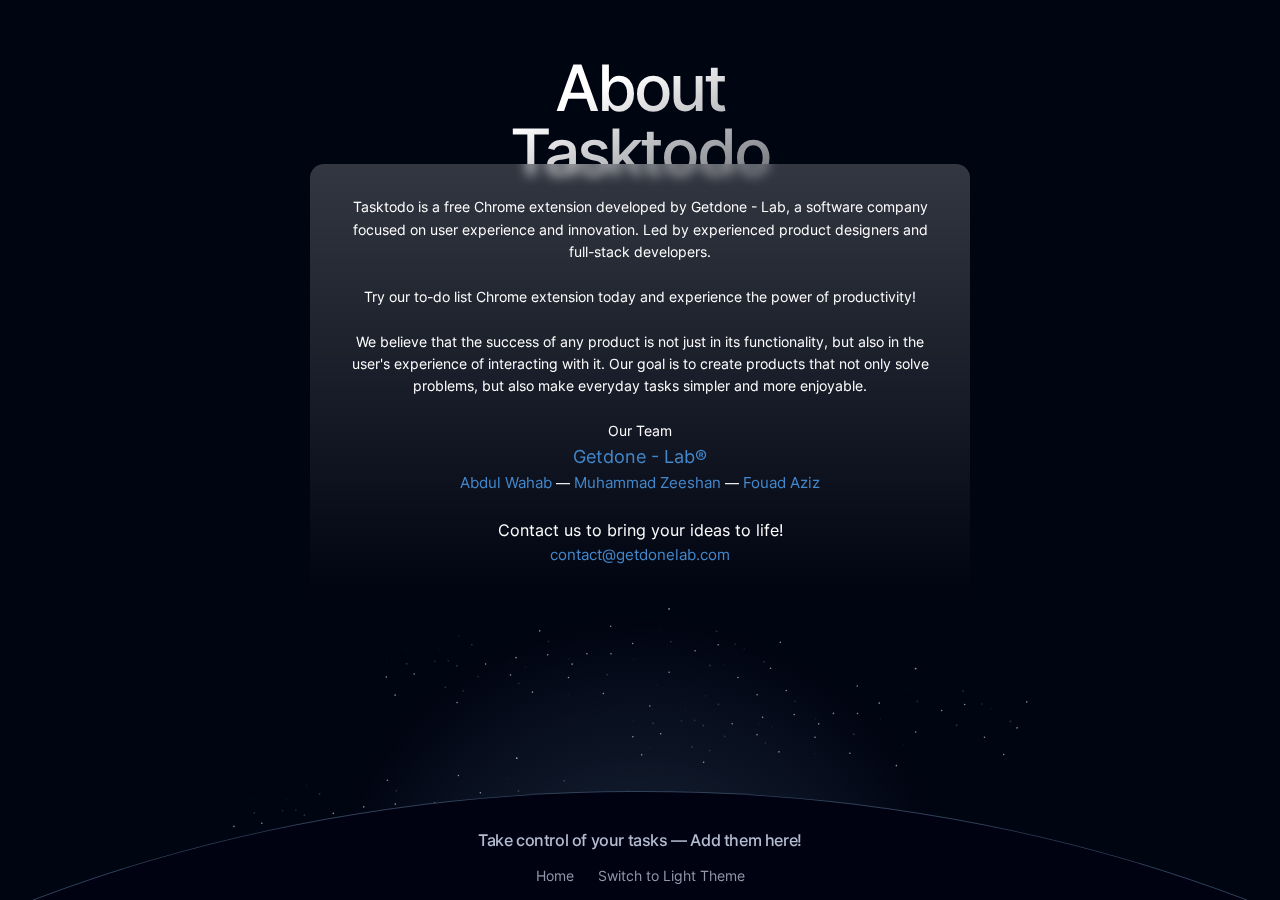
==== commit a549e926: "Most of fix is done" ====
--- a/about.html
+++ b/about.html
@@ -19,10 +19,10 @@
       content="Organize your daily tasks with TaskTodo — Todo. Chrome extension that displays your to-do list on a New tab. Stay productive and conquer your daily tasks with ease. Try TaskTodo now."
       property="og:description"
     />
-    <meta
+    <!-- <meta
       content="https://uploads-ssl.webflow.com/63d78ce0af6ccf3d63dbedeb/6411ccfc32f6bf37821a3258_about-newtab-todo.png"
       property="og:image"
-    />
+    /> -->
     <meta
       content="About | TaskTodo — Manage your today todo list on a new tab."
       property="twitter:title"
@@ -31,14 +31,14 @@
       content="Organize your daily tasks with TaskTodo — Todo. Chrome extension that displays your to-do list on a New tab. Stay productive and conquer your daily tasks with ease. Try TaskTodo now."
       property="twitter:description"
     />
-    <meta
+    <!-- <meta
       content="https://uploads-ssl.webflow.com/63d78ce0af6ccf3d63dbedeb/6411ccfc32f6bf37821a3258_about-newtab-todo.png"
       property="twitter:image"
-    />
+    /> -->
     <meta property="og:type" content="website" />
     <meta content="summary_large_image" name="twitter:card" />
     <meta content="width=device-width, initial-scale=1" name="viewport" />
-    <meta content="Webflow" name="generator" />
+    <!-- <meta content="Webflow" name="generator" /> -->
     <link
       rel="stylesheet"
       id="themeStyleLink"
@@ -51,18 +51,8 @@
       rel="stylesheet"
       type="text/css"
     />
-    <script type="text/javascript">
-      !(function (o, c) {
-        var n = c.documentElement,
-          t = " w-mod-";
-        (n.className += t + "js"),
-          ("ontouchstart" in o ||
-            (o.DocumentTouch && c instanceof DocumentTouch)) &&
-            (n.className += t + "touch");
-      })(window, document);
-    </script>
     <link href="images/favicon.ico" rel="shortcut icon" type="image/x-icon" />
-    <link href="images/webclip.png" rel="apple-touch-icon" />
+    <link href="images/apple-icon.png" rel="apple-touch-icon" />
   </head>
   <body class="body">
     <div class="page-wrapper">
@@ -89,9 +79,10 @@
                     interacting with it. Our goal is to create products that not
                     only solve problems, but also make everyday tasks simpler
                     and more enjoyable.<br /><br />Our Team
-                    <span class="text-span">(Follow us on linkedin)</span><br />
+                    <!-- <span class="text-span">(Follow us on linkedin)</span> -->
+                    <br />
                     <a
-                      href="https://www.linkedin.com/company/merndev"
+                      href="https://getdonelab.com/"
                       target="_blank"
                       class="about-links big"
                       >Getdone - Lab®<br
@@ -120,6 +111,7 @@
                     /></span>
                     <a
                       href="mailto:contact@getdonelab.com?subject=Hi%20Getdone%20-%20Lab!"
+                      target="_blank"
                       class="about-links"
                       >contact@getdonelab.com</a
                     >
@@ -152,22 +144,10 @@
             <a id="themeSelect" value="default" class="nav-link w-inline-block">
               <div>Switch to Light Theme</div>
             </a>
-            <a
-              href="mailto:contact@getdonelab.com?subject=Hi%20Getdone%20-%20Lab!"
-              class="nav-link w-inline-block"
-            >
-              <div>Registered by Getdone - Lab®</div>
-            </a>
           </div>
         </div>
       </div>
     </div>
-    <script
-      src="https://d3e54v103j8qbb.cloudfront.net/js/jquery-3.5.1.min.dc5e7f18c8.js?site=63d78ce0af6ccf3d63dbedeb"
-      type="text/javascript"
-      integrity="sha256-9/aliU8dGd2tb6OSsuzixeV4y/faTqgFtohetphbbj0="
-      crossorigin="anonymous"
-    ></script>
     <script src="js/webflow.js" type="text/javascript"></script>
     <script src="js/tasksBLC.js" type="text/javascript"></script>
   </body>
--- a/css/themes/default.css
+++ b/css/themes/default.css
@@ -49,4 +49,6 @@
     #ffffff 30%,
     hsla(0, 0%, 100%, 0.38)
   );
+  --edit-icon-color: rgba(180, 188, 208, 0.8);
+  --edit-icon-hover-color: #fff;
 }
--- a/css/tasktodo-by-merndev.webflow.css
+++ b/css/tasktodo-by-merndev.webflow.css
@@ -370,6 +370,20 @@
   color: #81808e;
 }
 
+.task-container {
+  position: relative;
+  height: 60px;
+  width: 100%;
+  transition: all 150ms ease;
+  opacity: -10;
+  z-index: index 1;
+  transform: translateY(30px);
+}
+
+.dragging {
+  opacity: 0.5 !important;
+}
+
 .command-menu-option {
   display: -webkit-box;
   display: -webkit-flex;
@@ -385,16 +399,20 @@
   -webkit-box-align: center;
   -webkit-align-items: center;
   -ms-flex-align: center;
+  position: absolute;
   align-items: center;
   grid-column-gap: 12px;
   border-bottom: var(--command-menu-option-border-bottom);
   font-size: 14px;
   cursor: pointer;
-  transition: 0.3s;
+  transition: all 0.5s ease;
   background-color: var(--command-menu-option-bg-color);
   border-right: var(--command-menu-option-border-right);
   border-left: var(--command-menu-option-border-left);
 }
+body.inheritCursors * {
+  cursor: inherit !important;
+}
 
 .command-menu-option:hover {
   background-color: var(--command-menu-option-hover-bg-color);
@@ -411,21 +429,27 @@
   opacity: 0.7;
   transition: 0.3s;
 }
+.show {
+  opacity: 1;
+  transform: translateY(0);
+  z-index: 1;
+}
 
 .functions {
   display: flex;
+  align-items: center;
 }
 
 .Todo__Edit {
   align-items: flex-end;
   background-color: inherit;
-  color: rgba(180, 188, 208, 0.8);
+  color: var(--edit-icon-color);
   font-size: 0.9em;
   transition: 0.3s;
   margin-right: 8px;
 }
 .Todo__Edit:hover {
-  color: #fff;
+  color: var(--edit-icon-hover-color);
 }
 
 .feature-section-header {
@@ -532,6 +556,7 @@
   min-width: 16px;
   margin-top: 0px;
   border-radius: 20px;
+  transition: all 300ms ease;
 }
 
 .checkbox.w--redirected-checked {
@@ -573,14 +598,16 @@
   -ms-flex-align: center;
   align-items: center;
   grid-column-gap: 8px;
+  width: max-content;
+  height: max-content;
 }
 .div-block svg path {
   transition: all 300ms ease;
-  fill: rgba(180, 188, 208, 0.8);
+  fill: var(--edit-icon-color);
 }
 
 .div-block svg:hover path {
-  fill: #fff;
+  fill: var(--edit-icon-hover-color);
 }
 
 .dropdown-toggle {
